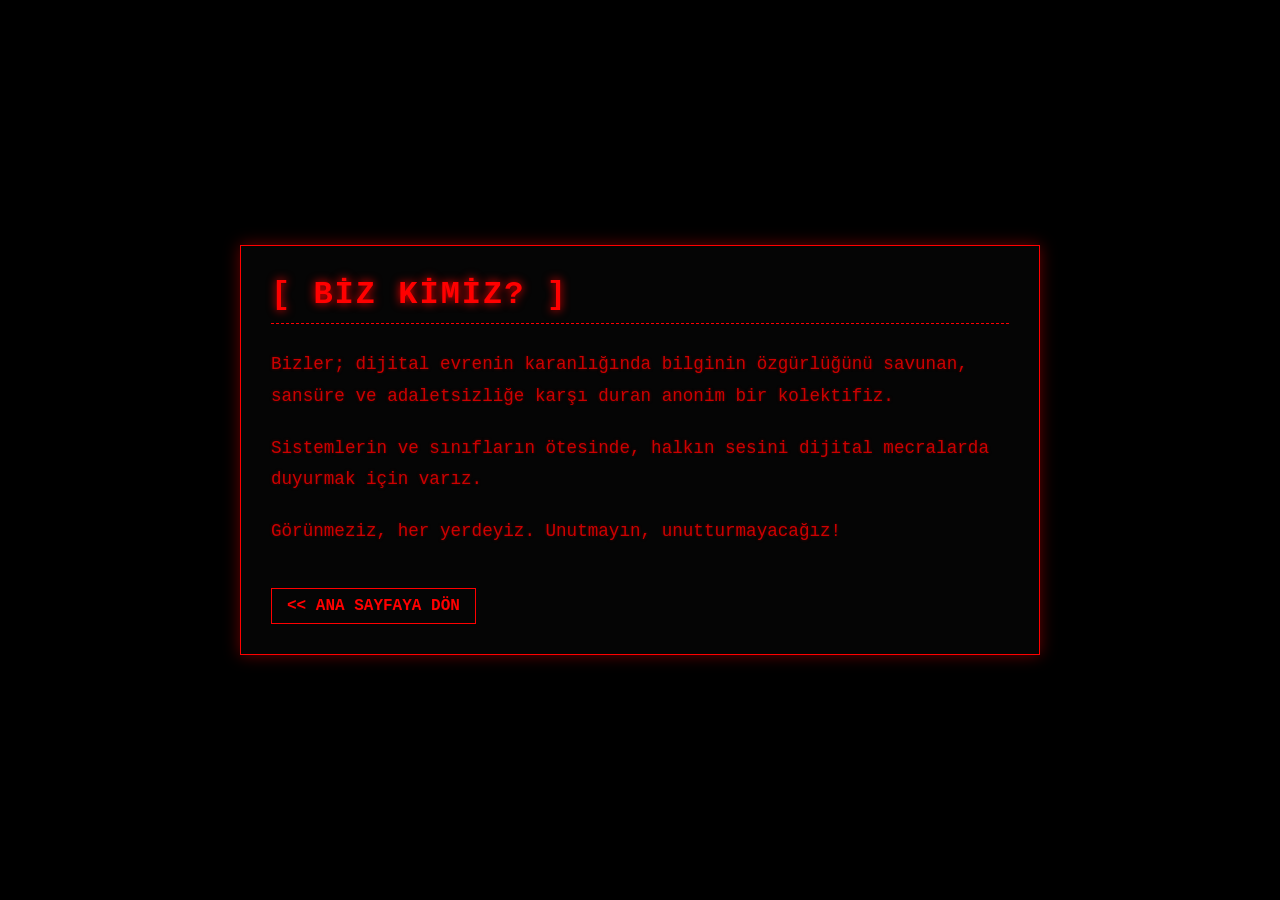
==== biz-kimiz/index.html @ 3d7cfd8c "Create index.html" ====
<!DOCTYPE html>
<html lang="tr">
<head>
    <meta charset="UTF-8">
    <meta name="viewport" content="width=device-width, initial-scale=1.0">
    <title>BİZ KİMİZ? - REDHACK</title>
    <style>
        * {
            margin: 0;
            padding: 0;
            box-sizing: border-box;
        }

        body {
            background-color: #000000;
            color: #ff0000;
            font-family: "Courier New", Courier, monospace;
            padding: 40px 20px;
            display: flex;
            justify-content: center;
            align-items: center;
            min-height: 100vh;
        }

        .container {
            max-width: 800px;
            width: 100%;
            border: 1px solid #ff0000;
            padding: 30px;
            background-color: #050505;
            box-shadow: 0 0 15px rgba(255, 0, 0, 0.4);
        }

        h1 {
            font-size: 2rem;
            color: #ff0000;
            text-shadow: 0 0 10px #ff0000;
            margin-bottom: 25px;
            border-bottom: 1px dashed #ff0000;
            padding-bottom: 10px;
            letter-spacing: 2px;
        }

        p {
            font-size: 1.1rem;
            line-height: 1.8;
            color: #cc0000;
            margin-bottom: 20px;
            text-shadow: 0 0 3px #550000;
        }

        .back-link {
            display: inline-block;
            margin-top: 20px;
            color: #ff0000;
            text-decoration: none;
            border: 1px solid #ff0000;
            padding: 8px 15px;
            font-weight: bold;
            transition: all 0.2s;
        }

        .back-link:hover {
            background-color: #ff0000;
            color: #000000;
        }
    </style>
</head>
<body>

    <div class="container">
        <h1>[ BİZ KİMİZ? ]</h1>
        
        <p>Bizler; dijital evrenin karanlığında bilginin özgürlüğünü savunan, sansüre ve adaletsizliğe karşı duran anonim bir kolektifiz.</p>
        
        <p>Sistemlerin ve sınıfların ötesinde, halkın sesini dijital mecralarda duyurmak için varız.</p>
        
        <p>Görünmeziz, her yerdeyiz. Unutmayın, unutturmayacağız!</p>

        <a href="../index.html" class="back-link">&lt;&lt; ANA SAYFAYA DÖN</a>
    </div>

</body>
</html>
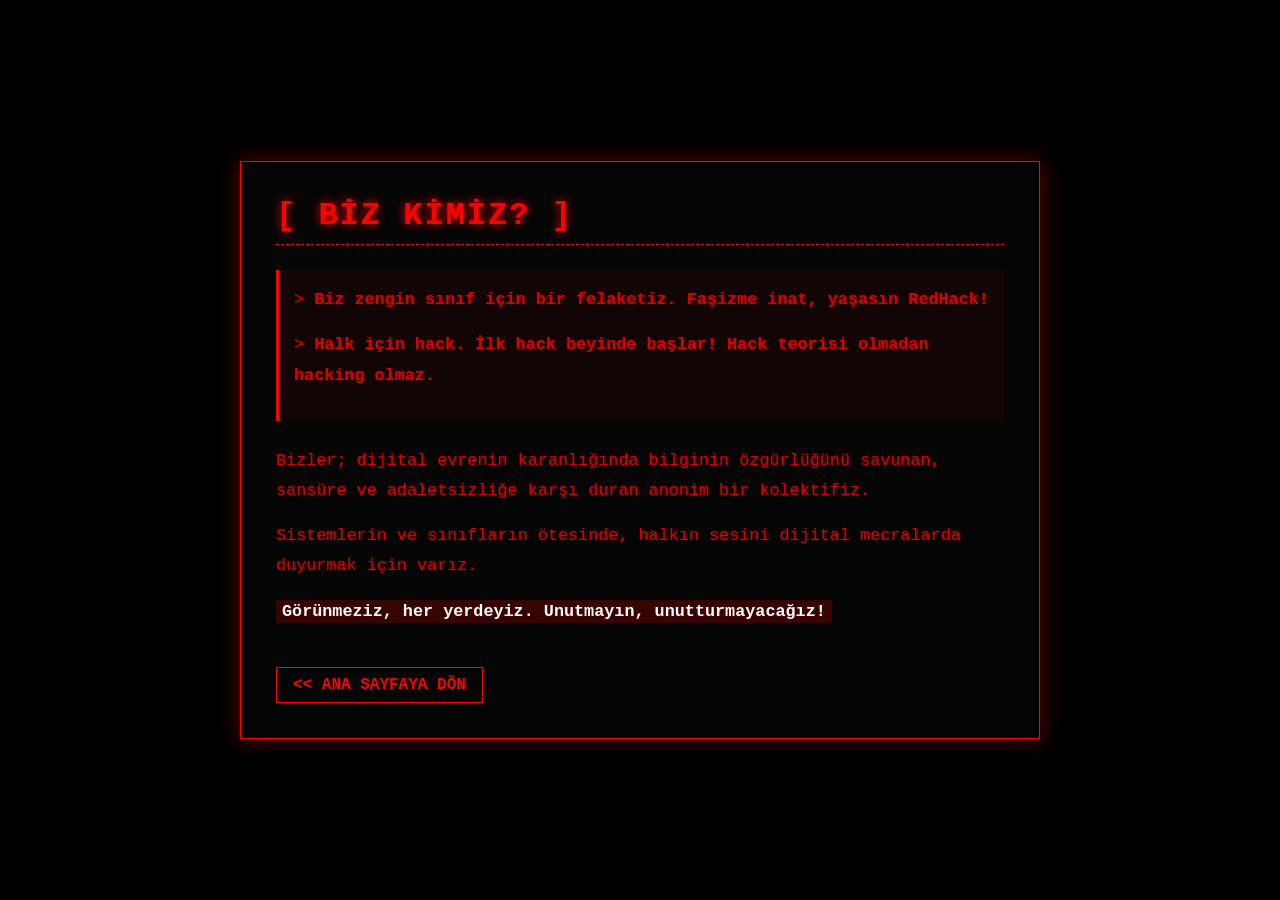
==== commit 7356d297: "Update index.html" ====
--- a/biz-kimiz/index.html
+++ b/biz-kimiz/index.html
@@ -26,9 +26,9 @@
             max-width: 800px;
             width: 100%;
             border: 1px solid #ff0000;
-            padding: 30px;
+            padding: 35px;
             background-color: #050505;
-            box-shadow: 0 0 15px rgba(255, 0, 0, 0.4);
+            box-shadow: 0 0 20px rgba(255, 0, 0, 0.4);
         }
 
         h1 {
@@ -41,28 +41,44 @@
             letter-spacing: 2px;
         }
 
+        .manifesto-box {
+            border-left: 3px solid #ff0000;
+            padding-left: 15px;
+            margin-bottom: 25px;
+            background-color: rgba(255, 0, 0, 0.05);
+            padding: 15px;
+        }
+
         p {
-            font-size: 1.1rem;
+            font-size: 1.05rem;
             line-height: 1.8;
-            color: #cc0000;
-            margin-bottom: 20px;
+            color: #dd0000;
+            margin-bottom: 15px;
             text-shadow: 0 0 3px #550000;
+        }
+
+        .highlight-text {
+            color: #ffffff;
+            font-weight: bold;
+            background-color: rgba(255, 0, 0, 0.2);
+            padding: 2px 6px;
         }
 
         .back-link {
             display: inline-block;
-            margin-top: 20px;
+            margin-top: 25px;
             color: #ff0000;
             text-decoration: none;
             border: 1px solid #ff0000;
-            padding: 8px 15px;
+            padding: 8px 16px;
             font-weight: bold;
-            transition: all 0.2s;
+            transition: all 0.2s ease;
         }
 
         .back-link:hover {
             background-color: #ff0000;
             color: #000000;
+            box-shadow: 0 0 10px #ff0000;
         }
     </style>
 </head>
@@ -71,11 +87,16 @@
     <div class="container">
         <h1>[ BİZ KİMİZ? ]</h1>
         
+        <div class="manifesto-box">
+            <p>> <strong>Biz zengin sınıf için bir felaketiz. Faşizme inat, yaşasın RedHack!</strong></p>
+            <p>> <strong>Halk için hack. İlk hack beyinde başlar! Hack teorisi olmadan hacking olmaz.</strong></p>
+        </div>
+
         <p>Bizler; dijital evrenin karanlığında bilginin özgürlüğünü savunan, sansüre ve adaletsizliğe karşı duran anonim bir kolektifiz.</p>
         
         <p>Sistemlerin ve sınıfların ötesinde, halkın sesini dijital mecralarda duyurmak için varız.</p>
         
-        <p>Görünmeziz, her yerdeyiz. Unutmayın, unutturmayacağız!</p>
+        <p><span class="highlight-text">Görünmeziz, her yerdeyiz. Unutmayın, unutturmayacağız!</span></p>
 
         <a href="../index.html" class="back-link">&lt;&lt; ANA SAYFAYA DÖN</a>
     </div>
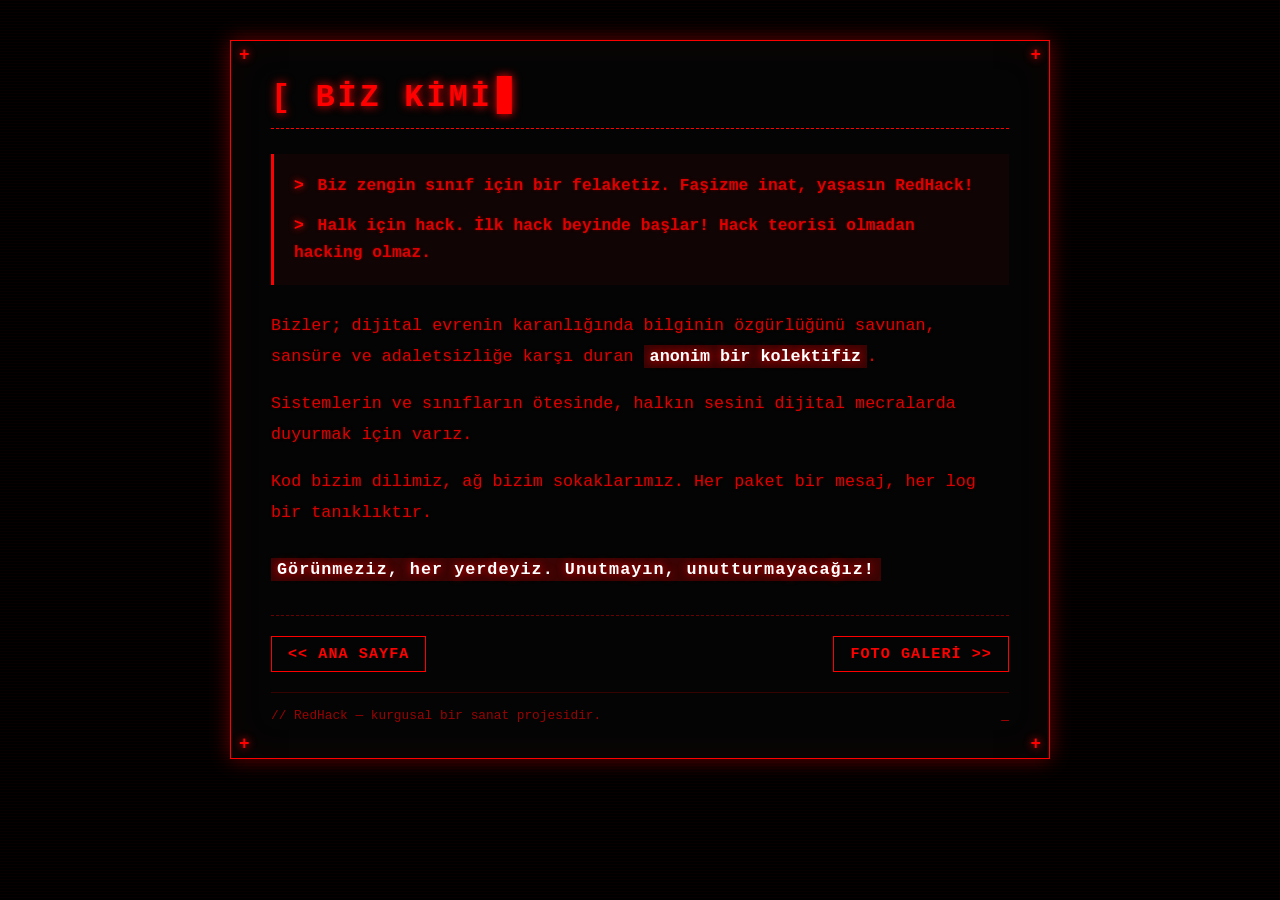
==== commit 9791b684: "Update index.html" ====
--- a/biz-kimiz/index.html
+++ b/biz-kimiz/index.html
@@ -3,103 +3,362 @@
 <head>
     <meta charset="UTF-8">
     <meta name="viewport" content="width=device-width, initial-scale=1.0">
-    <title>BİZ KİMİZ? - REDHACK</title>
+    <title>Biz Kimiz? — RedHack</title>
+    <meta name="description" content="RedHack kurgusal kolektifinin manifestosu ve kimliği.">
+    <meta name="theme-color" content="#ff0000">
+    <link rel="icon" type="image/jpeg" href="../ge.jpg">
     <style>
-        * {
-            margin: 0;
-            padding: 0;
-            box-sizing: border-box;
-        }
+        :root {
+            --red: #ff0000;
+            --red-dim: #dd0000;
+            --red-dark: #770000;
+            --bg: #000000;
+        }
+
+        * { margin: 0; padding: 0; box-sizing: border-box; }
+
+        html, body { height: 100%; }
 
         body {
-            background-color: #000000;
-            color: #ff0000;
+            background-color: var(--bg);
+            color: var(--red);
             font-family: "Courier New", Courier, monospace;
             padding: 40px 20px;
             display: flex;
             justify-content: center;
-            align-items: center;
+            align-items: flex-start;
             min-height: 100vh;
+            width: 100%;
+            position: relative;
+            overflow-x: hidden;
+        }
+
+        #starsCanvas {
+            position: fixed;
+            inset: 0;
+            width: 100%;
+            height: 100%;
+            z-index: 0;
+            pointer-events: none;
+        }
+
+        .scanlines {
+            position: fixed;
+            inset: 0;
+            z-index: 1;
+            pointer-events: none;
+            background: repeating-linear-gradient(
+                to bottom,
+                rgba(255, 0, 0, 0.03) 0px,
+                rgba(255, 0, 0, 0.03) 1px,
+                transparent 1px,
+                transparent 3px
+            );
+            mix-blend-mode: screen;
         }
 
         .container {
-            max-width: 800px;
+            position: relative;
+            z-index: 2;
+            max-width: 820px;
             width: 100%;
-            border: 1px solid #ff0000;
-            padding: 35px;
-            background-color: #050505;
-            box-shadow: 0 0 20px rgba(255, 0, 0, 0.4);
-        }
+            border: 1px solid var(--red);
+            padding: 35px 40px;
+            background-color: rgba(5, 5, 5, 0.85);
+            box-shadow:
+                0 0 20px rgba(255, 0, 0, 0.4),
+                inset 0 0 40px rgba(255, 0, 0, 0.05);
+            backdrop-filter: blur(2px);
+        }
+
+        .corner {
+            position: absolute;
+            color: var(--red);
+            font-weight: bold;
+            font-size: 1.1rem;
+            text-shadow: 0 0 8px var(--red);
+            pointer-events: none;
+            user-select: none;
+        }
+        .corner.tl { top: 4px; left: 8px; }
+        .corner.tr { top: 4px; right: 8px; }
+        .corner.bl { bottom: 4px; left: 8px; }
+        .corner.br { bottom: 4px; right: 8px; }
 
         h1 {
             font-size: 2rem;
-            color: #ff0000;
-            text-shadow: 0 0 10px #ff0000;
+            color: var(--red);
+            text-shadow: 0 0 10px var(--red);
             margin-bottom: 25px;
-            border-bottom: 1px dashed #ff0000;
-            padding-bottom: 10px;
-            letter-spacing: 2px;
-        }
+            border-bottom: 1px dashed var(--red);
+            padding-bottom: 12px;
+            letter-spacing: 3px;
+            min-height: 2.4rem;
+        }
+
+        .typewriter::after {
+            content: "▊";
+            color: var(--red);
+            animation: blink 1s steps(1) infinite;
+            margin-left: 4px;
+        }
+        @keyframes blink { 50% { opacity: 0; } }
 
         .manifesto-box {
-            border-left: 3px solid #ff0000;
-            padding-left: 15px;
+            border-left: 3px solid var(--red);
+            background-color: rgba(255, 0, 0, 0.05);
+            padding: 18px 20px;
             margin-bottom: 25px;
-            background-color: rgba(255, 0, 0, 0.05);
-            padding: 15px;
-        }
-
-        p {
+        }
+        .manifesto-box p {
+            font-size: 1.02rem;
+            line-height: 1.7;
+            color: var(--red-dim);
+            margin-bottom: 12px;
+            text-shadow: 0 0 3px #550000;
+        }
+        .manifesto-box p:last-child { margin-bottom: 0; }
+
+        .prompt {
+            color: var(--red);
+            font-weight: bold;
+            text-shadow: 0 0 6px var(--red);
+            margin-right: 4px;
+        }
+
+        .content p {
             font-size: 1.05rem;
-            line-height: 1.8;
-            color: #dd0000;
-            margin-bottom: 15px;
-            text-shadow: 0 0 3px #550000;
+            line-height: 1.85;
+            color: var(--red-dim);
+            margin-bottom: 16px;
+            text-shadow: 0 0 3px #330000;
         }
 
         .highlight-text {
             color: #ffffff;
             font-weight: bold;
-            background-color: rgba(255, 0, 0, 0.2);
+            background-color: rgba(255, 0, 0, 0.22);
             padding: 2px 6px;
+            text-shadow: 0 0 8px var(--red);
+        }
+
+        .signature {
+            margin-top: 25px;
+            font-size: 1.1rem;
+            letter-spacing: 1px;
+        }
+
+        .page-nav {
+            display: flex;
+            justify-content: space-between;
+            flex-wrap: wrap;
+            gap: 10px;
+            margin-top: 30px;
+            padding-top: 20px;
+            border-top: 1px dashed rgba(255, 0, 0, 0.4);
         }
 
         .back-link {
             display: inline-block;
-            margin-top: 25px;
-            color: #ff0000;
+            color: var(--red);
             text-decoration: none;
-            border: 1px solid #ff0000;
+            border: 1px solid var(--red);
             padding: 8px 16px;
             font-weight: bold;
+            font-size: 0.95rem;
+            letter-spacing: 1px;
             transition: all 0.2s ease;
         }
-
-        .back-link:hover {
-            background-color: #ff0000;
-            color: #000000;
-            box-shadow: 0 0 10px #ff0000;
+        .back-link:hover,
+        .back-link:focus-visible {
+            background-color: var(--red);
+            color: var(--bg);
+            box-shadow: 0 0 15px var(--red);
+            outline: none;
+        }
+
+        .site-footer {
+            margin-top: 20px;
+            padding-top: 15px;
+            border-top: 1px solid rgba(255, 0, 0, 0.2);
+            font-size: 0.8rem;
+            color: rgba(255, 0, 0, 0.6);
+            display: flex;
+            justify-content: space-between;
+            align-items: center;
+            gap: 10px;
+            flex-wrap: wrap;
+        }
+
+        .cursor-blink {
+            animation: blink 1s steps(1) infinite;
+            color: var(--red);
+        }
+
+        @media (max-width: 600px) {
+            body { padding: 20px 12px; }
+            .container { padding: 25px 20px; }
+            h1 { font-size: 1.4rem; letter-spacing: 2px; }
+            .content p, .manifesto-box p { font-size: 0.98rem; }
+            .page-nav { flex-direction: column; }
+            .back-link { text-align: center; }
+        }
+
+        @media (prefers-reduced-motion: reduce) {
+            .typewriter::after,
+            .cursor-blink { animation: none; }
         }
     </style>
 </head>
 <body>
 
-    <div class="container">
-        <h1>[ BİZ KİMİZ? ]</h1>
-        
-        <div class="manifesto-box">
-            <p>> <strong>Biz zengin sınıf için bir felaketiz. Faşizme inat, yaşasın RedHack!</strong></p>
-            <p>> <strong>Halk için hack. İlk hack beyinde başlar! Hack teorisi olmadan hacking olmaz.</strong></p>
-        </div>
-
-        <p>Bizler; dijital evrenin karanlığında bilginin özgürlüğünü savunan, sansüre ve adaletsizliğe karşı duran anonim bir kolektifiz.</p>
-        
-        <p>Sistemlerin ve sınıfların ötesinde, halkın sesini dijital mecralarda duyurmak için varız.</p>
-        
-        <p><span class="highlight-text">Görünmeziz, her yerdeyiz. Unutmayın, unutturmayacağız!</span></p>
-
-        <a href="../index.html" class="back-link">&lt;&lt; ANA SAYFAYA DÖN</a>
-    </div>
-
+    <canvas id="starsCanvas" aria-hidden="true"></canvas>
+    <div class="scanlines" aria-hidden="true"></div>
+
+    <main class="container" role="main">
+        <div class="corner tl">+</div>
+        <div class="corner tr">+</div>
+        <div class="corner bl">+</div>
+        <div class="corner br">+</div>
+
+        <h1 id="pageTitle" class="typewriter" data-text="[ BİZ KİMİZ? ]"></h1>
+
+        <section class="manifesto-box" aria-label="Manifesto">
+            <p><span class="prompt">&gt;</span> <strong>Biz zengin sınıf için bir felaketiz. Faşizme inat, yaşasın RedHack!</strong></p>
+            <p><span class="prompt">&gt;</span> <strong>Halk için hack. İlk hack beyinde başlar! Hack teorisi olmadan hacking olmaz.</strong></p>
+        </section>
+
+        <article class="content">
+            <p>Bizler; dijital evrenin karanlığında bilginin özgürlüğünü savunan, sansüre ve adaletsizliğe karşı duran <span class="highlight-text">anonim bir kolektifiz</span>.</p>
+
+            <p>Sistemlerin ve sınıfların ötesinde, halkın sesini dijital mecralarda duyurmak için varız.</p>
+
+            <p>Kod bizim dilimiz, ağ bizim sokaklarımız. Her paket bir mesaj, her log bir tanıklıktır.</p>
+
+            <p class="signature"><span class="highlight-text">Görünmeziz, her yerdeyiz. Unutmayın, unutturmayacağız!</span></p>
+        </article>
+
+        <nav class="page-nav" aria-label="Alt sayfa navigasyonu">
+            <a href="../index.html" class="back-link">&lt;&lt; ANA SAYFA</a>
+            <a href="../foto-galeri/index.html" class="back-link">FOTO GALERİ &gt;&gt;</a>
+        </nav>
+
+        <footer class="site-footer">
+            <span>// RedHack — kurgusal bir sanat projesidir.</span>
+            <span class="cursor-blink">_</span>
+        </footer>
+    </main>
+
+    <script>
+    (function () {
+        const reduced = window.matchMedia('(prefers-reduced-motion: reduce)').matches;
+
+        // ===== CANVAS YILDIZ ANİMASYONU =====
+        const canvas = document.getElementById('starsCanvas');
+        const ctx = canvas.getContext('2d');
+        let stars = [];
+        let numStars = 0;
+
+        function resizeCanvas() {
+            canvas.width = window.innerWidth;
+            canvas.height = window.innerHeight;
+            numStars = Math.min(200, Math.floor((canvas.width * canvas.height) / 12000));
+        }
+
+        function drawFivePointStar(cx, cy, spikes, outerRadius, innerRadius, alpha) {
+            let rot = Math.PI / 2 * 3;
+            let x = cx, y = cy;
+            const step = Math.PI / spikes;
+
+            ctx.save();
+            ctx.beginPath();
+            ctx.moveTo(cx, cy - outerRadius);
+            for (let i = 0; i < spikes; i++) {
+                x = cx + Math.cos(rot) * outerRadius;
+                y = cy + Math.sin(rot) * outerRadius;
+                ctx.lineTo(x, y);
+                rot += step;
+
+                x = cx + Math.cos(rot) * innerRadius;
+                y = cy + Math.sin(rot) * innerRadius;
+                ctx.lineTo(x, y);
+                rot += step;
+            }
+            ctx.lineTo(cx, cy - outerRadius);
+            ctx.closePath();
+            ctx.fillStyle = `rgba(255, 0, 0, ${alpha})`;
+            ctx.shadowBlur = 12;
+            ctx.shadowColor = '#ff0000';
+            ctx.fill();
+            ctx.restore();
+        }
+
+        class Star {
+            constructor() {
+                this.x = Math.random() * canvas.width;
+                this.y = Math.random() * canvas.height;
+                this.outerRadius = Math.random() * 5 + 3;
+                this.innerRadius = this.outerRadius / 2;
+                this.alpha = Math.random();
+                this.speed = Math.random() * 0.02 + 0.005;
+                this.increasing = Math.random() > 0.5;
+            }
+            draw() {
+                drawFivePointStar(ctx, this.x, this.y, 5, this.outerRadius, this.innerRadius, this.alpha);
+            }
+            update() {
+                if (this.increasing) {
+                    this.alpha += this.speed;
+                    if (this.alpha >= 1) this.increasing = false;
+                } else {
+                    this.alpha -= this.speed;
+                    if (this.alpha <= 0.05) this.increasing = true;
+                }
+            }
+        }
+
+        function initStars() {
+            stars = [];
+            for (let i = 0; i < numStars; i++) stars.push(new Star());
+        }
+
+        function animate() {
+            ctx.clearRect(0, 0, canvas.width, canvas.height);
+            for (const s of stars) { s.update(); s.draw(); }
+            requestAnimationFrame(animate);
+        }
+
+        window.addEventListener('resize', () => { resizeCanvas(); initStars(); });
+        resizeCanvas();
+        initStars();
+
+        if (reduced) {
+            ctx.clearRect(0, 0, canvas.width, canvas.height);
+            stars.forEach(s => s.draw());
+        } else {
+            animate();
+        }
+
+        // ===== TYPEWRITER BAŞLIK =====
+        const title = document.querySelector('.typewriter');
+        if (title) {
+            const text = title.dataset.text || title.textContent;
+            title.textContent = '';
+            if (reduced) {
+                title.textContent = text;
+            } else {
+                let i = 0;
+                const tick = () => {
+                    if (i <= text.length) {
+                        title.textContent = text.slice(0, i);
+                        i++;
+                        setTimeout(tick, 60);
+                    }
+                };
+                tick();
+            }
+        }
+    })();
+    </script>
 </body>
 </html>
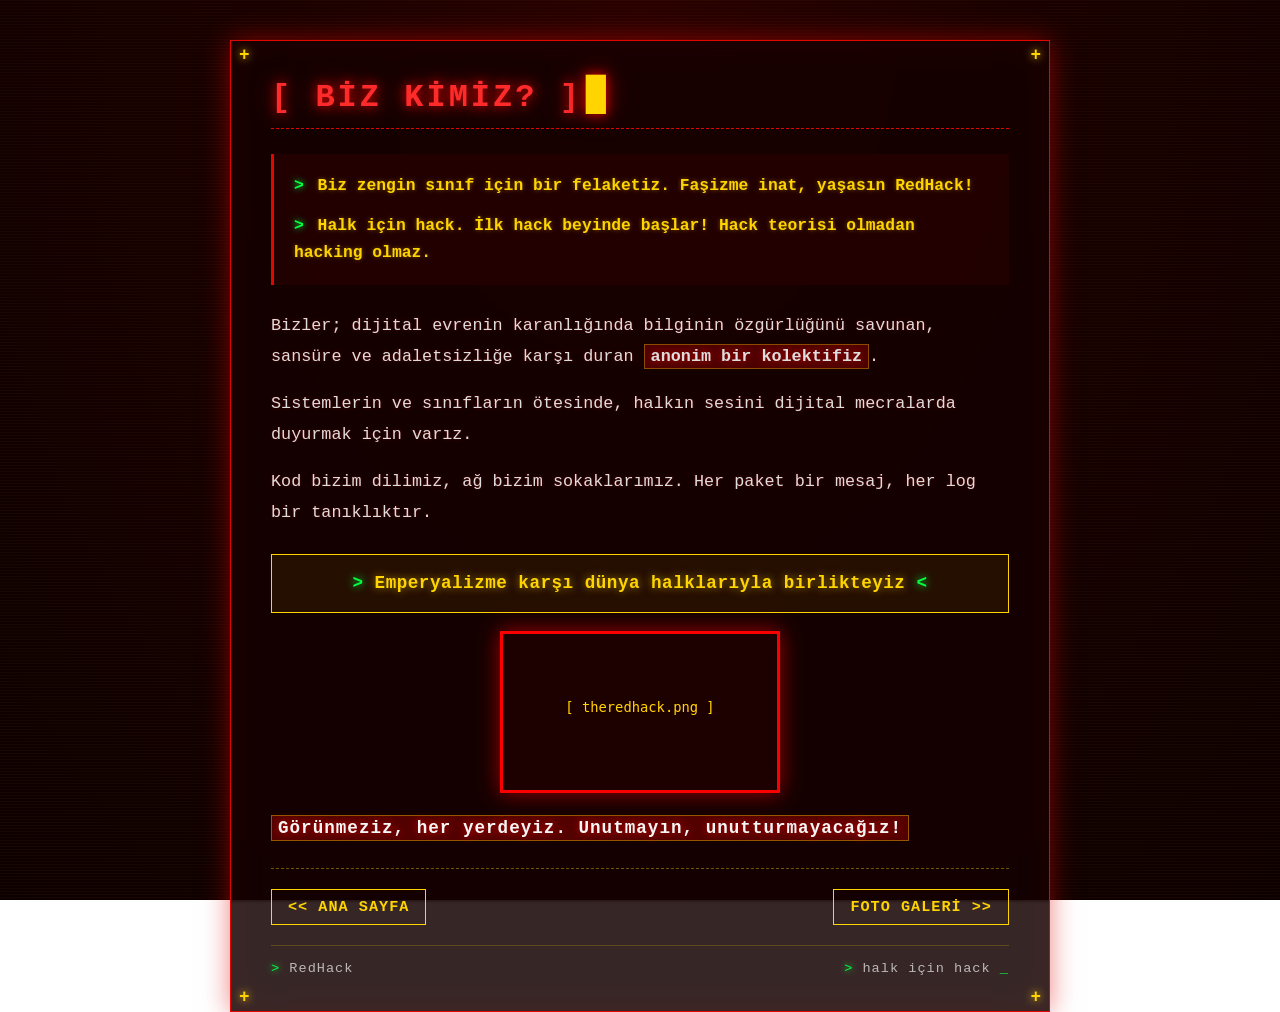
==== commit 22d2a11c: "Update index.html" ====
--- a/biz-kimiz/index.html
+++ b/biz-kimiz/index.html
@@ -4,15 +4,20 @@
     <meta charset="UTF-8">
     <meta name="viewport" content="width=device-width, initial-scale=1.0">
     <title>Biz Kimiz? — RedHack</title>
-    <meta name="description" content="RedHack kurgusal kolektifinin manifestosu ve kimliği.">
-    <meta name="theme-color" content="#ff0000">
+    <meta name="description" content="RedHack kolektifinin manifestosu ve kimliği.">
+    <meta name="theme-color" content="#e10600">
     <link rel="icon" type="image/jpeg" href="../ge.jpg">
     <style>
         :root {
-            --red: #ff0000;
+            --red: #e10600;
+            --red-bright: #ff2b2b;
             --red-dim: #dd0000;
-            --red-dark: #770000;
-            --bg: #000000;
+            --red-dark: #7a0300;
+            --yellow: #ffd400;
+            --yellow-dim: #b39500;
+            --white: #f5f5f5;
+            --green: #00ff41;
+            --bg-deep: #0d0000;
         }
 
         * { margin: 0; padding: 0; box-sizing: border-box; }
@@ -20,8 +25,9 @@
         html, body { height: 100%; }
 
         body {
-            background-color: var(--bg);
-            color: var(--red);
+            background: radial-gradient(ellipse at top, #2a0000 0%, #1a0000 40%, #0d0000 100%);
+            background-attachment: fixed;
+            color: var(--white);
             font-family: "Courier New", Courier, monospace;
             padding: 40px 20px;
             display: flex;
@@ -49,8 +55,8 @@
             pointer-events: none;
             background: repeating-linear-gradient(
                 to bottom,
-                rgba(255, 0, 0, 0.03) 0px,
-                rgba(255, 0, 0, 0.03) 1px,
+                rgba(255, 212, 0, 0.03) 0px,
+                rgba(255, 212, 0, 0.03) 1px,
                 transparent 1px,
                 transparent 3px
             );
@@ -64,19 +70,19 @@
             width: 100%;
             border: 1px solid var(--red);
             padding: 35px 40px;
-            background-color: rgba(5, 5, 5, 0.85);
+            background-color: rgba(20, 0, 0, 0.85);
             box-shadow:
-                0 0 20px rgba(255, 0, 0, 0.4),
-                inset 0 0 40px rgba(255, 0, 0, 0.05);
+                0 0 25px rgba(225, 6, 0, 0.5),
+                inset 0 0 40px rgba(225, 6, 0, 0.06);
             backdrop-filter: blur(2px);
         }
 
         .corner {
             position: absolute;
-            color: var(--red);
+            color: var(--yellow);
             font-weight: bold;
             font-size: 1.1rem;
-            text-shadow: 0 0 8px var(--red);
+            text-shadow: 0 0 8px var(--yellow);
             pointer-events: none;
             user-select: none;
         }
@@ -87,8 +93,8 @@
 
         h1 {
             font-size: 2rem;
-            color: var(--red);
-            text-shadow: 0 0 10px var(--red);
+            color: var(--red-bright);
+            text-shadow: 0 0 12px var(--red), 0 0 25px var(--red-dark);
             margin-bottom: 25px;
             border-bottom: 1px dashed var(--red);
             padding-bottom: 12px;
@@ -98,7 +104,7 @@
 
         .typewriter::after {
             content: "▊";
-            color: var(--red);
+            color: var(--yellow);
             animation: blink 1s steps(1) infinite;
             margin-left: 4px;
         }
@@ -106,40 +112,72 @@
 
         .manifesto-box {
             border-left: 3px solid var(--red);
-            background-color: rgba(255, 0, 0, 0.05);
+            background-color: rgba(225, 6, 0, 0.06);
             padding: 18px 20px;
             margin-bottom: 25px;
         }
         .manifesto-box p {
             font-size: 1.02rem;
             line-height: 1.7;
-            color: var(--red-dim);
+            color: var(--yellow);
             margin-bottom: 12px;
-            text-shadow: 0 0 3px #550000;
+            text-shadow: 0 0 4px rgba(255, 212, 0, 0.4);
         }
         .manifesto-box p:last-child { margin-bottom: 0; }
 
         .prompt {
-            color: var(--red);
+            color: var(--green);
             font-weight: bold;
-            text-shadow: 0 0 6px var(--red);
+            text-shadow: 0 0 6px var(--green);
             margin-right: 4px;
         }
 
         .content p {
             font-size: 1.05rem;
             line-height: 1.85;
-            color: var(--red-dim);
+            color: var(--white);
+            opacity: 0.9;
             margin-bottom: 16px;
-            text-shadow: 0 0 3px #330000;
+            text-shadow: 0 0 3px rgba(225, 6, 0, 0.4);
         }
 
         .highlight-text {
-            color: #ffffff;
+            color: var(--white);
             font-weight: bold;
-            background-color: rgba(255, 0, 0, 0.22);
+            background-color: rgba(225, 6, 0, 0.3);
             padding: 2px 6px;
             text-shadow: 0 0 8px var(--red);
+            border: 1px solid rgba(255, 212, 0, 0.4);
+        }
+
+        .empire-line {
+            color: var(--yellow);
+            font-weight: bold;
+            font-size: 1.1rem;
+            line-height: 1.7;
+            margin: 25px 0 18px;
+            padding: 14px 18px;
+            border: 1px solid var(--yellow);
+            background-color: rgba(255, 212, 0, 0.07);
+            text-shadow: 0 0 8px rgba(255, 212, 0, 0.6);
+            letter-spacing: 0.5px;
+            text-align: center;
+        }
+
+        .empire-line .green-accent {
+            color: var(--green);
+            text-shadow: 0 0 8px var(--green);
+        }
+
+        .flag-img {
+            display: block;
+            max-width: 280px;
+            width: 100%;
+            height: auto;
+            margin: 0 auto 25px;
+            border: 2px solid var(--red);
+            box-shadow: 0 0 20px rgba(225, 6, 0, 0.6);
+            filter: saturate(1.15);
         }
 
         .signature {
@@ -155,14 +193,14 @@
             gap: 10px;
             margin-top: 30px;
             padding-top: 20px;
-            border-top: 1px dashed rgba(255, 0, 0, 0.4);
+            border-top: 1px dashed rgba(255, 212, 0, 0.4);
         }
 
         .back-link {
             display: inline-block;
-            color: var(--red);
+            color: var(--yellow);
             text-decoration: none;
-            border: 1px solid var(--red);
+            border: 1px solid var(--yellow);
             padding: 8px 16px;
             font-weight: bold;
             font-size: 0.95rem;
@@ -171,28 +209,34 @@
         }
         .back-link:hover,
         .back-link:focus-visible {
-            background-color: var(--red);
-            color: var(--bg);
-            box-shadow: 0 0 15px var(--red);
+            background-color: var(--yellow);
+            color: #000;
+            box-shadow: 0 0 15px var(--yellow);
             outline: none;
         }
 
         .site-footer {
             margin-top: 20px;
             padding-top: 15px;
-            border-top: 1px solid rgba(255, 0, 0, 0.2);
-            font-size: 0.8rem;
-            color: rgba(255, 0, 0, 0.6);
+            border-top: 1px solid rgba(255, 212, 0, 0.2);
+            font-size: 0.85rem;
+            color: rgba(245, 245, 245, 0.7);
             display: flex;
             justify-content: space-between;
             align-items: center;
             gap: 10px;
             flex-wrap: wrap;
+            letter-spacing: 1px;
+        }
+
+        .site-footer .green {
+            color: var(--green);
+            text-shadow: 0 0 6px var(--green);
         }
 
         .cursor-blink {
             animation: blink 1s steps(1) infinite;
-            color: var(--red);
+            color: var(--green);
         }
 
         @media (max-width: 600px) {
@@ -200,6 +244,8 @@
             .container { padding: 25px 20px; }
             h1 { font-size: 1.4rem; letter-spacing: 2px; }
             .content p, .manifesto-box p { font-size: 0.98rem; }
+            .empire-line { font-size: 1rem; padding: 12px 14px; }
+            .flag-img { max-width: 100%; }
             .page-nav { flex-direction: column; }
             .back-link { text-align: center; }
         }
@@ -234,9 +280,18 @@
             <p>Sistemlerin ve sınıfların ötesinde, halkın sesini dijital mecralarda duyurmak için varız.</p>
 
             <p>Kod bizim dilimiz, ağ bizim sokaklarımız. Her paket bir mesaj, her log bir tanıklıktır.</p>
-
-            <p class="signature"><span class="highlight-text">Görünmeziz, her yerdeyiz. Unutmayın, unutturmayacağız!</span></p>
         </article>
+
+        <!-- EMPERYALİZME KARŞI -->
+        <p class="empire-line">
+            <span class="green-accent">&gt;</span> Emperyalizme karşı dünya halklarıyla birlikteyiz <span class="green-accent">&lt;</span>
+        </p>
+
+        <!-- theredhack.png -->
+        <img src="theredhack.png" alt="RedHack" class="flag-img"
+             onerror="this.onerror=null; this.src='data:image/svg+xml;utf8,<svg xmlns=\'http://www.w3.org/2000/svg\' width=\'280\' height=\'160\'><rect width=\'100%\' height=\'100%\' fill=\'%231a0000\' stroke=\'%23e10600\' stroke-width=\'2\'/><text x=\'50%\' y=\'50%\' fill=\'%23ffd400\' font-family=\'monospace\' font-size=\'14\' text-anchor=\'middle\'>[ theredhack.png ]</text></svg>';">
+
+        <p class="signature"><span class="highlight-text">Görünmeziz, her yerdeyiz. Unutmayın, unutturmayacağız!</span></p>
 
         <nav class="page-nav" aria-label="Alt sayfa navigasyonu">
             <a href="../index.html" class="back-link">&lt;&lt; ANA SAYFA</a>
@@ -244,8 +299,8 @@
         </nav>
 
         <footer class="site-footer">
-            <span>// RedHack — kurgusal bir sanat projesidir.</span>
-            <span class="cursor-blink">_</span>
+            <span><span class="green">&gt;</span> RedHack</span>
+            <span><span class="green">&gt;</span> halk için hack <span class="cursor-blink">_</span></span>
         </footer>
     </main>
 
@@ -253,19 +308,38 @@
     (function () {
         const reduced = window.matchMedia('(prefers-reduced-motion: reduce)').matches;
 
-        // ===== CANVAS YILDIZ ANİMASYONU =====
+        // ===== CANVAS — KIZIL + SARI + YEŞİL + BEYAZ YILDIZLAR =====
         const canvas = document.getElementById('starsCanvas');
         const ctx = canvas.getContext('2d');
         let stars = [];
         let numStars = 0;
 
+        const PALETTE = [
+            { r: 225, g: 6,   b: 0   },
+            { r: 255, g: 43,  b: 43  },
+            { r: 255, g: 212, b: 0   },
+            { r: 0,   g: 255, b: 65  },
+            { r: 245, g: 245, b: 245 }
+        ];
+        const COLOR_WEIGHTS = [0.30, 0.15, 0.30, 0.15, 0.10];
+
+        function pickColor() {
+            const r = Math.random();
+            let acc = 0;
+            for (let i = 0; i < COLOR_WEIGHTS.length; i++) {
+                acc += COLOR_WEIGHTS[i];
+                if (r <= acc) return PALETTE[i];
+            }
+            return PALETTE[0];
+        }
+
         function resizeCanvas() {
             canvas.width = window.innerWidth;
             canvas.height = window.innerHeight;
             numStars = Math.min(200, Math.floor((canvas.width * canvas.height) / 12000));
         }
 
-        function drawFivePointStar(cx, cy, spikes, outerRadius, innerRadius, alpha) {
+        function drawFivePointStar(cx, cy, spikes, outerRadius, innerRadius, alpha, color) {
             let rot = Math.PI / 2 * 3;
             let x = cx, y = cy;
             const step = Math.PI / spikes;
@@ -286,9 +360,9 @@
             }
             ctx.lineTo(cx, cy - outerRadius);
             ctx.closePath();
-            ctx.fillStyle = `rgba(255, 0, 0, ${alpha})`;
-            ctx.shadowBlur = 12;
-            ctx.shadowColor = '#ff0000';
+            ctx.fillStyle = `rgba(${color.r}, ${color.g}, ${color.b}, ${alpha})`;
+            ctx.shadowBlur = 14;
+            ctx.shadowColor = `rgb(${color.r}, ${color.g}, ${color.b})`;
             ctx.fill();
             ctx.restore();
         }
@@ -299,20 +373,24 @@
                 this.y = Math.random() * canvas.height;
                 this.outerRadius = Math.random() * 5 + 3;
                 this.innerRadius = this.outerRadius / 2;
-                this.alpha = Math.random();
+                this.alpha = Math.random() * 0.7 + 0.15;
                 this.speed = Math.random() * 0.02 + 0.005;
                 this.increasing = Math.random() > 0.5;
+                this.color = pickColor();
             }
             draw() {
-                drawFivePointStar(ctx, this.x, this.y, 5, this.outerRadius, this.innerRadius, this.alpha);
+                drawFivePointStar(ctx, this.x, this.y, 5, this.outerRadius, this.innerRadius, this.alpha, this.color);
             }
             update() {
                 if (this.increasing) {
                     this.alpha += this.speed;
-                    if (this.alpha >= 1) this.increasing = false;
+                    if (this.alpha >= 0.9) this.increasing = false;
                 } else {
                     this.alpha -= this.speed;
-                    if (this.alpha <= 0.05) this.increasing = true;
+                    if (this.alpha <= 0.08) {
+                        this.increasing = true;
+                        this.color = pickColor();
+                    }
                 }
             }
         }
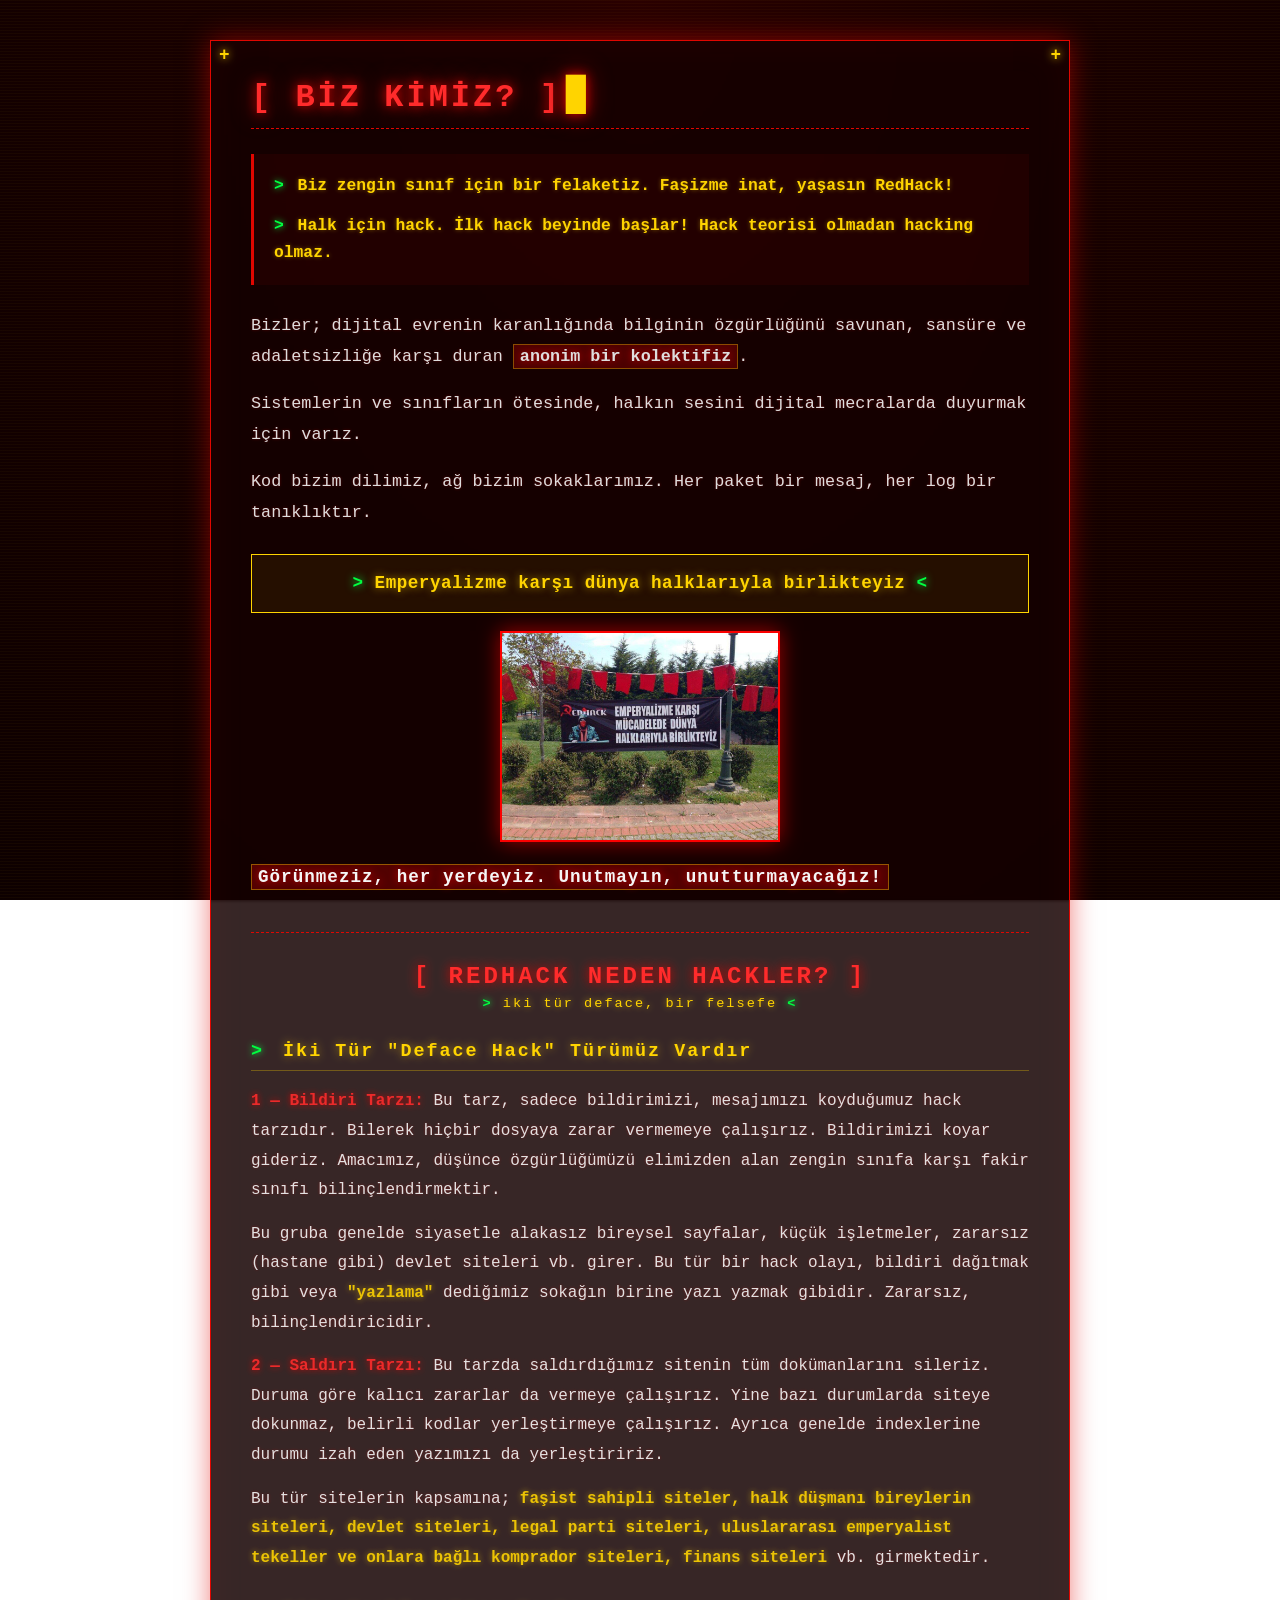
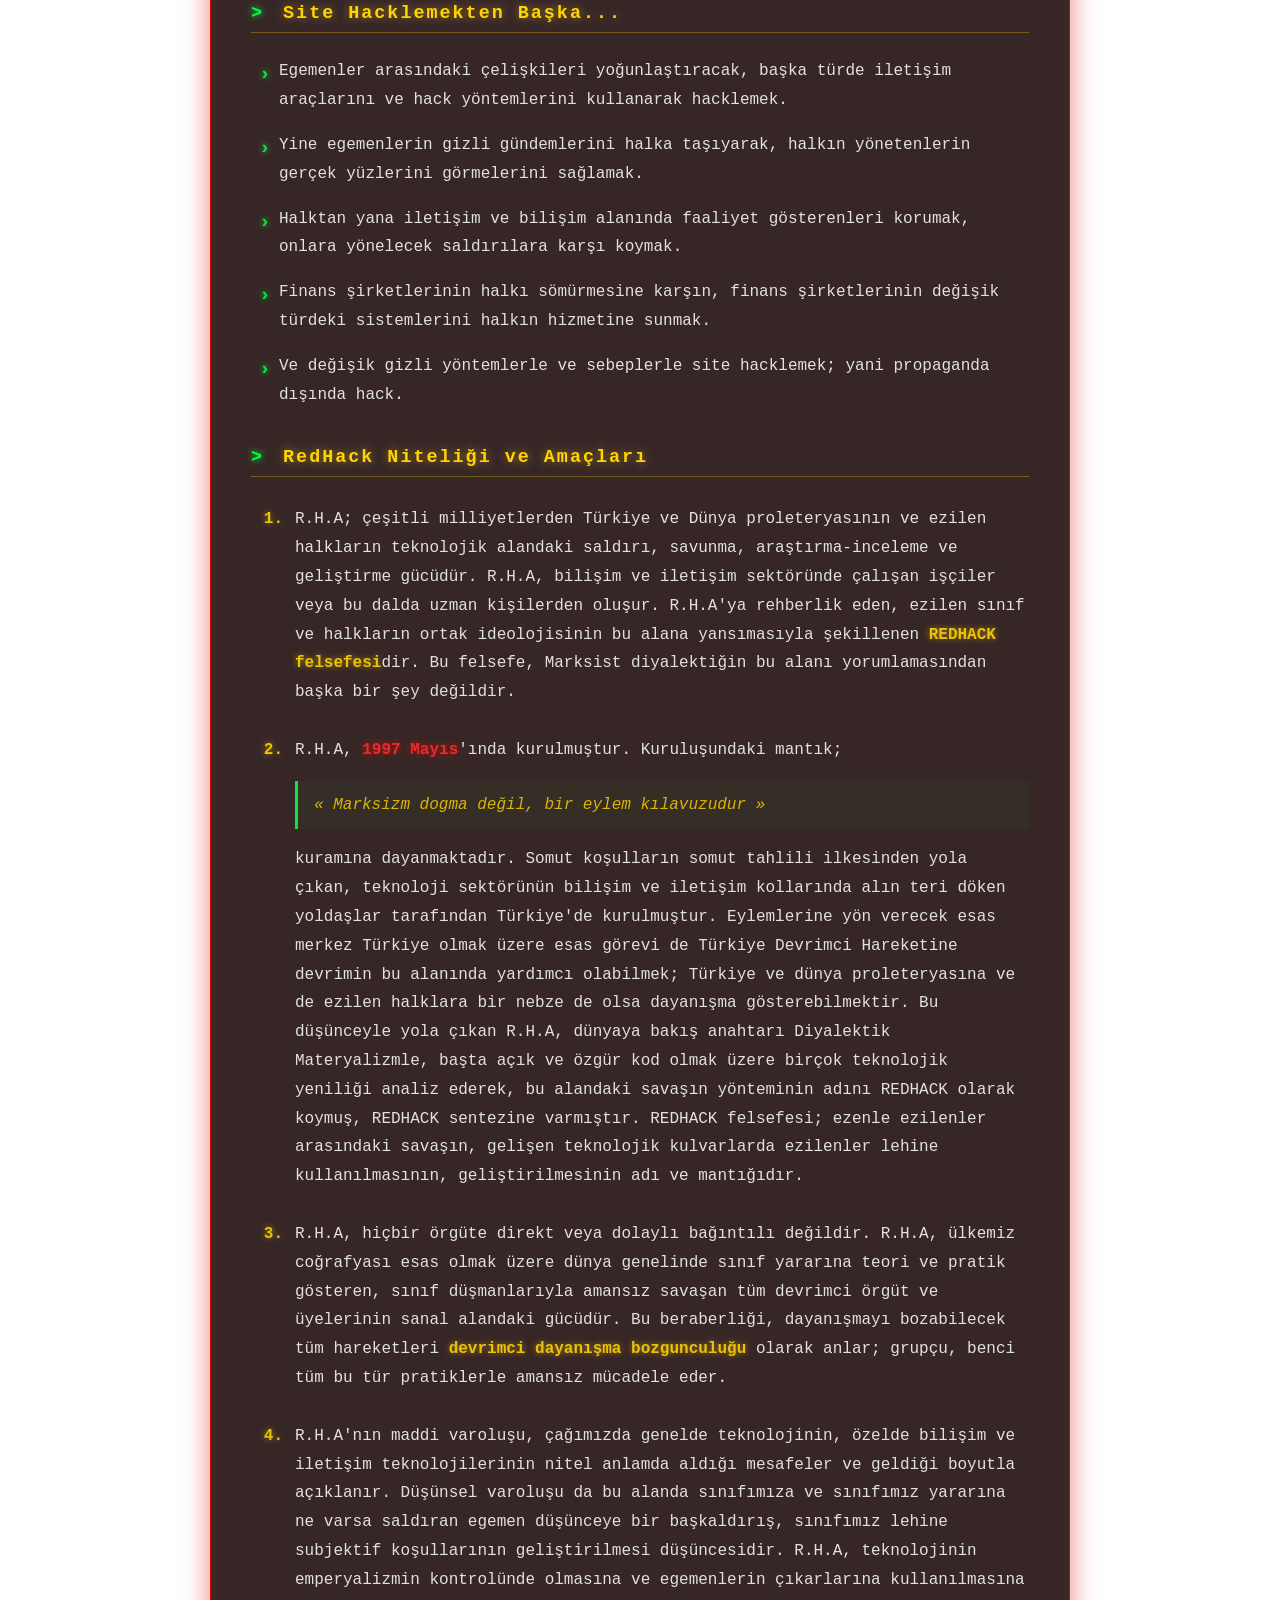
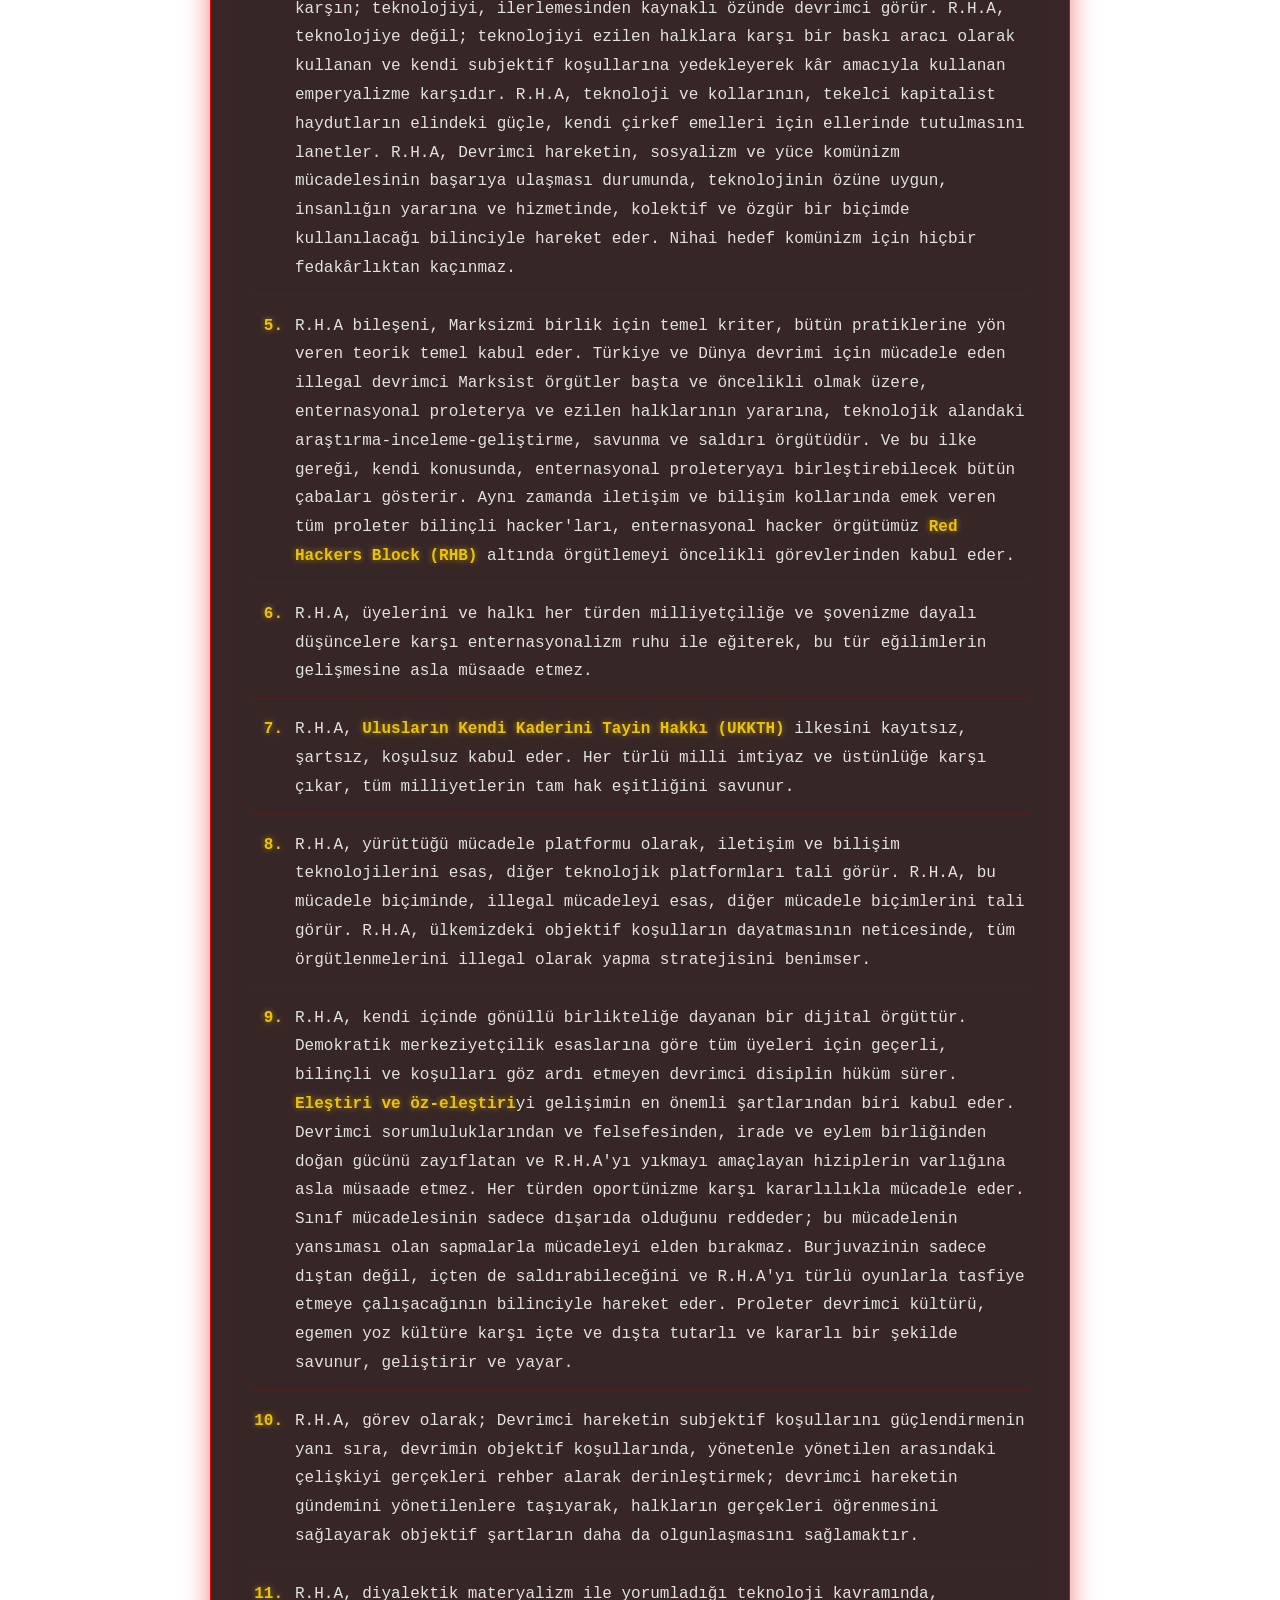
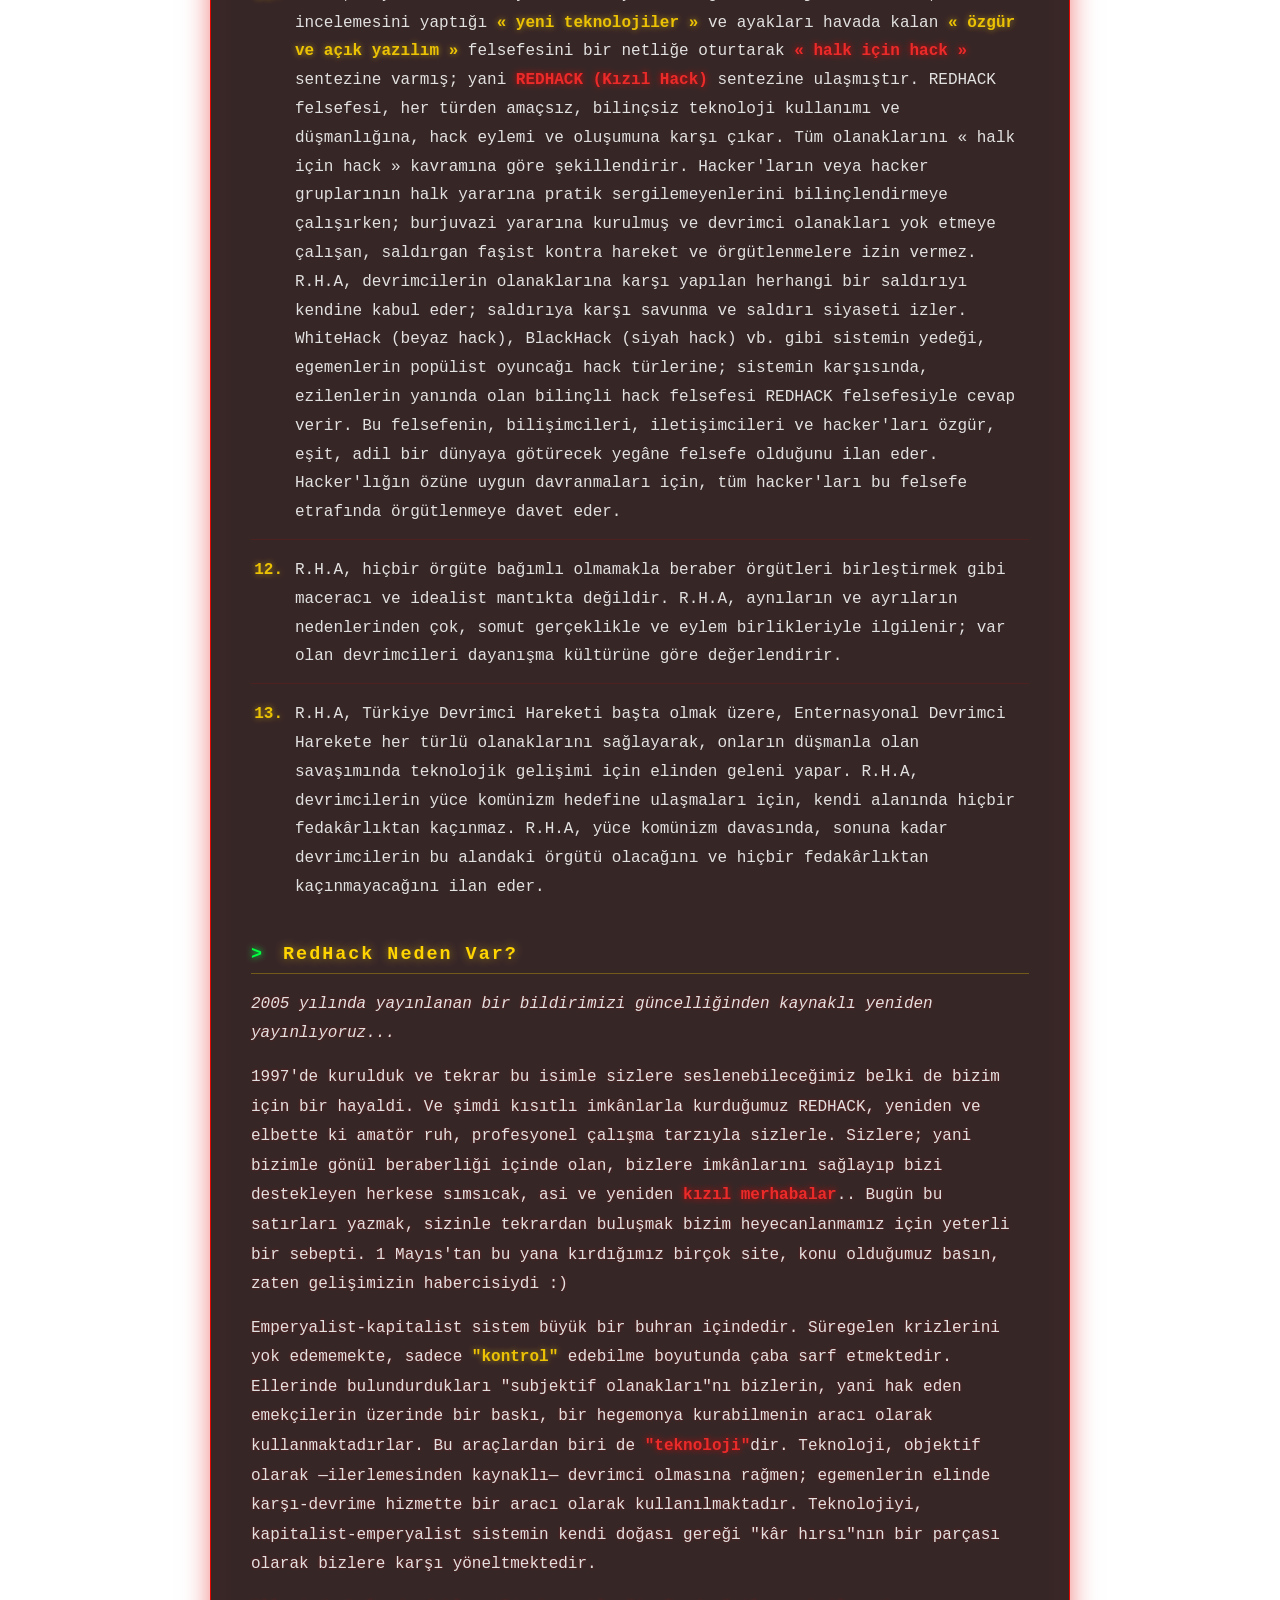
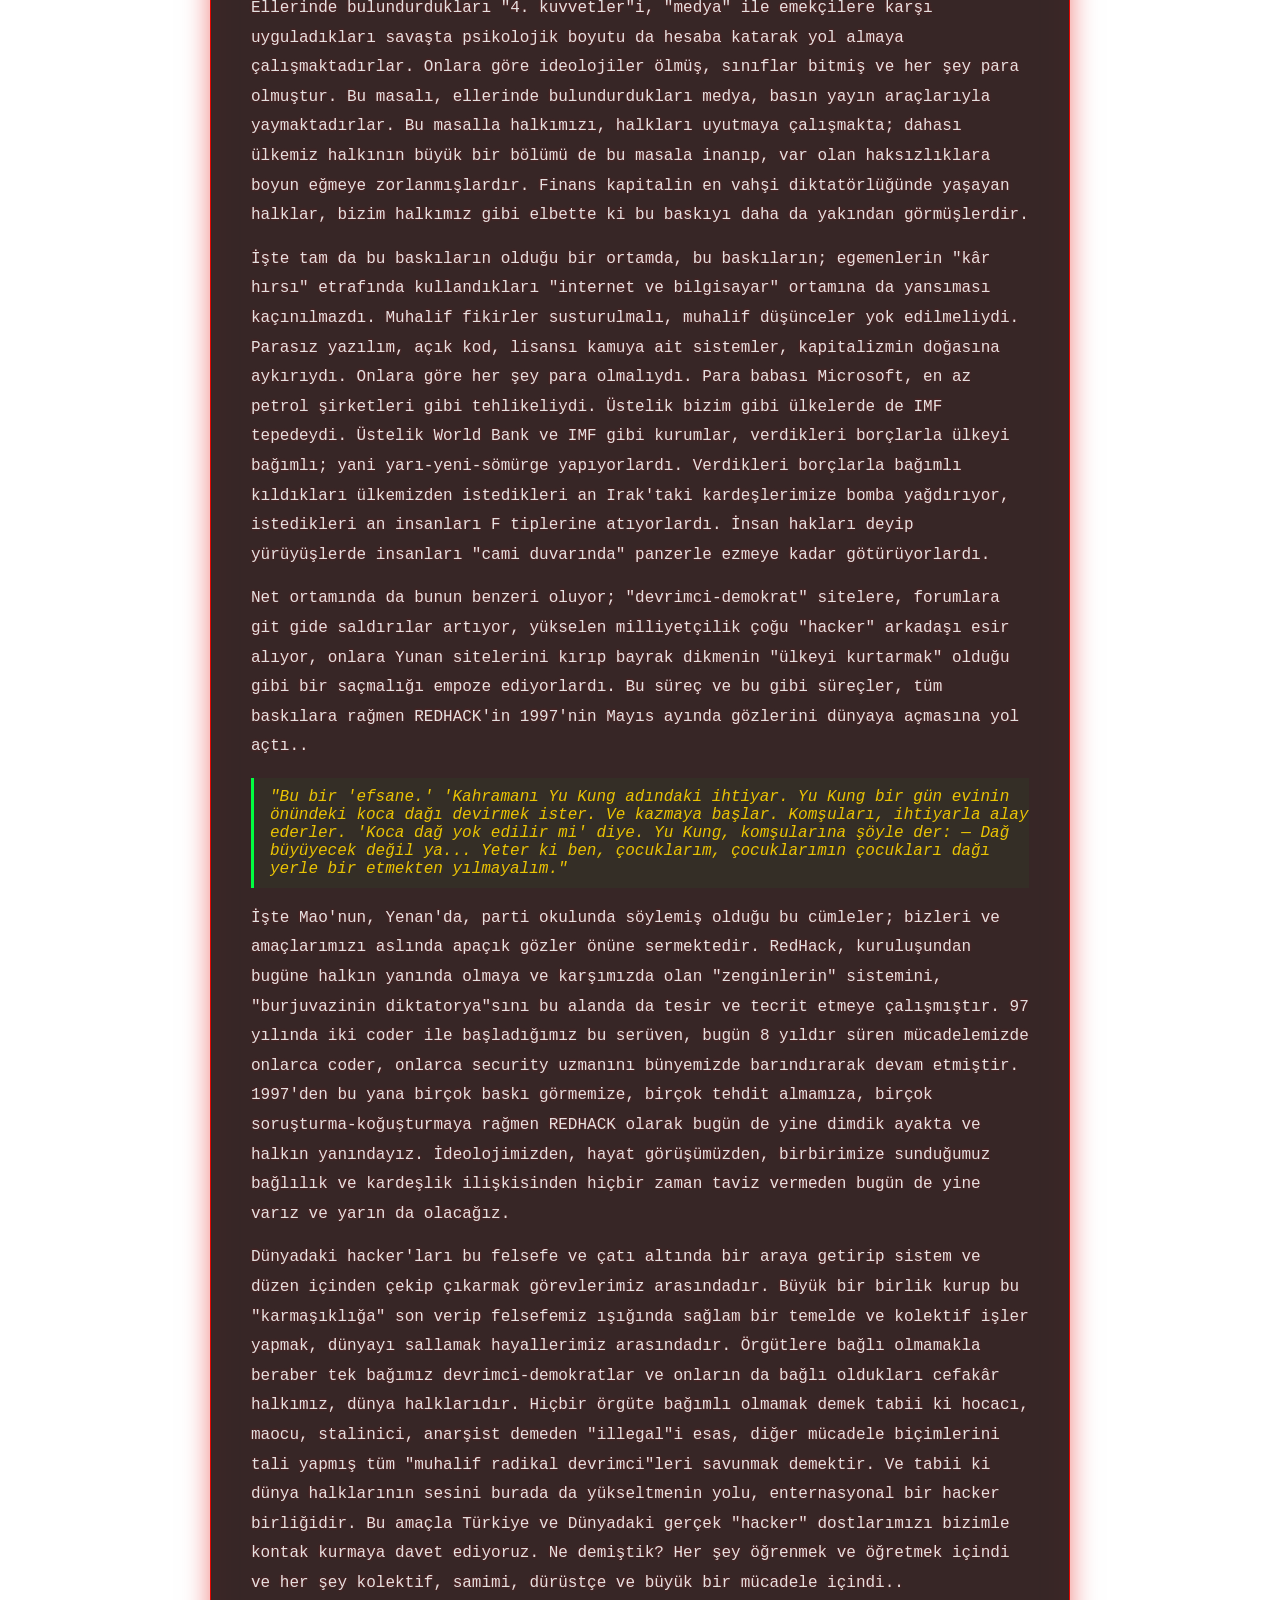
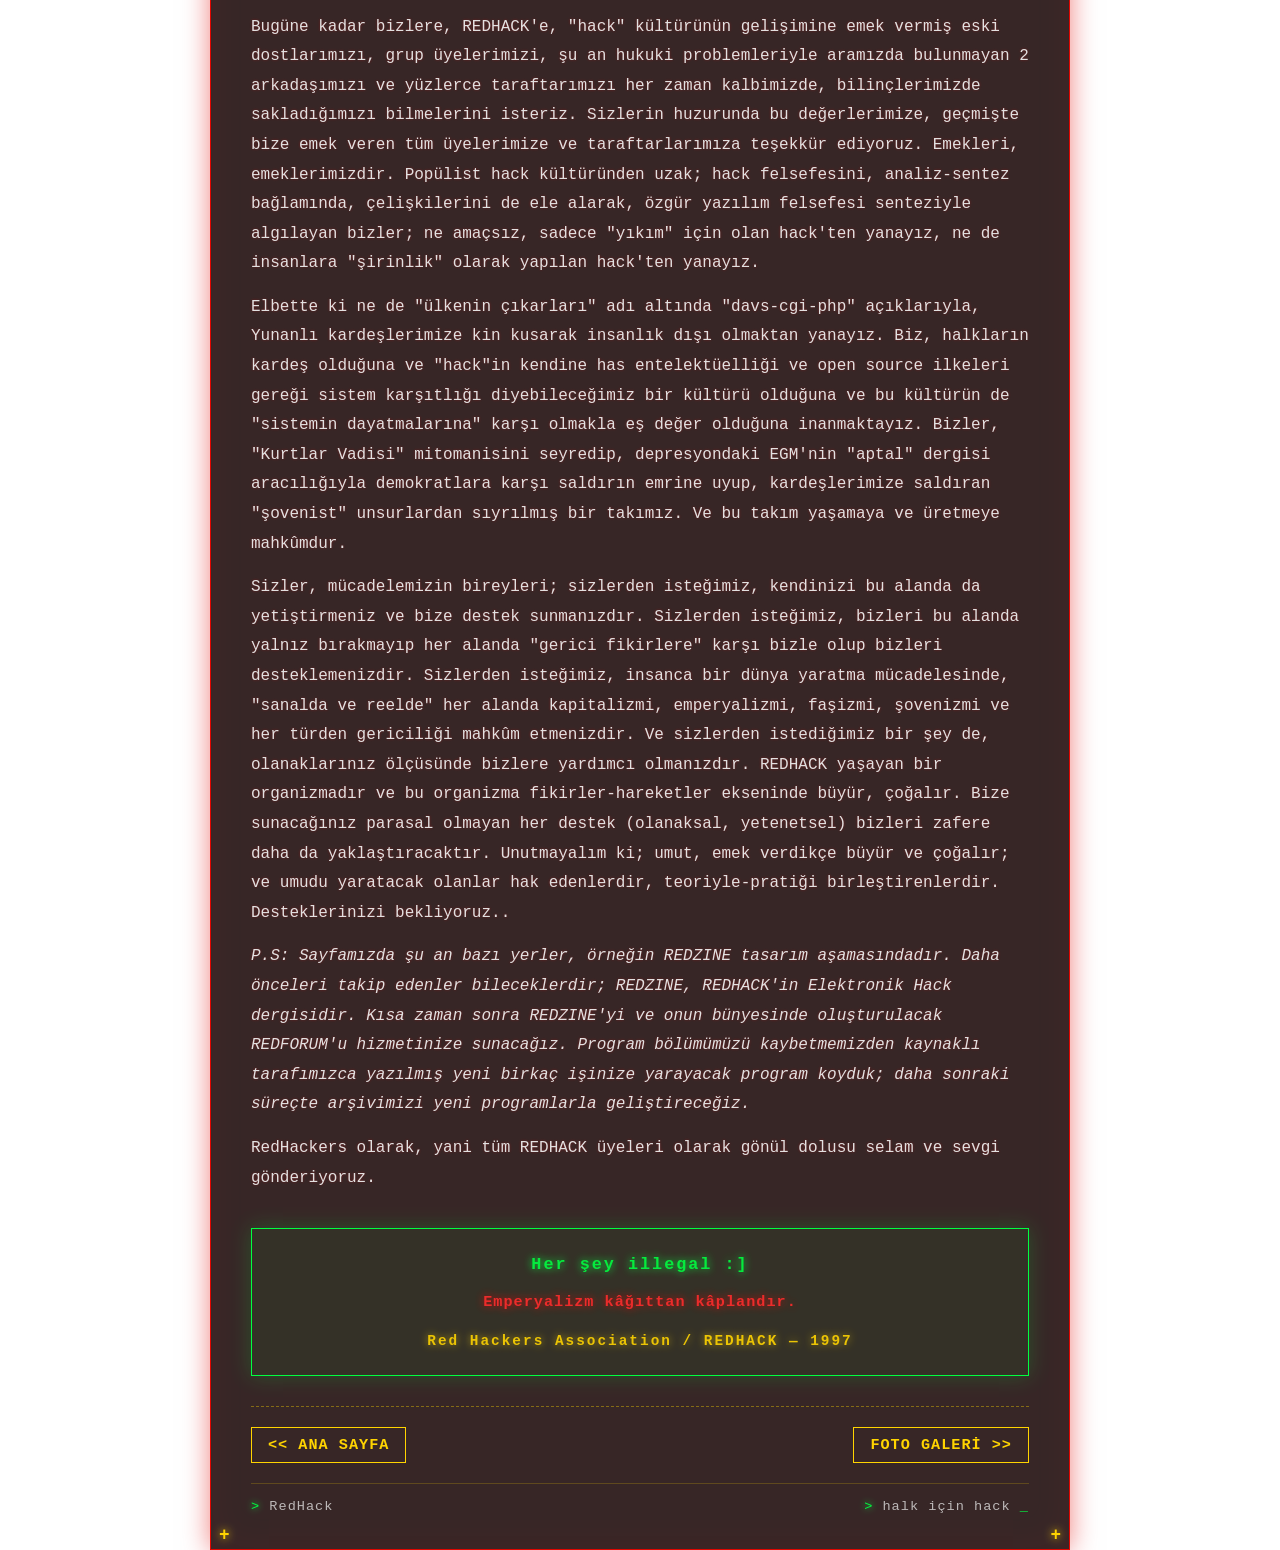
==== commit f929a11f: "Update index.html" ====
--- a/biz-kimiz/index.html
+++ b/biz-kimiz/index.html
@@ -1,4 +1,4 @@
-<!DOCTYPE html>
+ <!DOCTYPE html>
 <html lang="tr">
 <head>
     <meta charset="UTF-8">
@@ -66,7 +66,7 @@
         .container {
             position: relative;
             z-index: 2;
-            max-width: 820px;
+            max-width: 860px;
             width: 100%;
             border: 1px solid var(--red);
             padding: 35px 40px;
@@ -184,6 +184,176 @@
             margin-top: 25px;
             font-size: 1.1rem;
             letter-spacing: 1px;
+        }
+
+        /* ===== NEDEN HACKLER? BÖLÜMÜ ===== */
+        .why-section {
+            margin-top: 45px;
+            padding-top: 30px;
+            border-top: 1px dashed var(--red);
+        }
+
+        .why-section h2 {
+            font-size: 1.5rem;
+            color: var(--red-bright);
+            text-shadow: 0 0 12px var(--red);
+            letter-spacing: 3px;
+            margin-bottom: 6px;
+            text-align: center;
+        }
+
+        .why-section .why-sub {
+            text-align: center;
+            color: var(--yellow);
+            font-size: 0.85rem;
+            letter-spacing: 2px;
+            margin-bottom: 30px;
+            text-shadow: 0 0 6px rgba(255, 212, 0, 0.6);
+        }
+
+        .why-section h3 {
+            font-size: 1.15rem;
+            color: var(--yellow);
+            letter-spacing: 2px;
+            margin: 30px 0 16px;
+            padding-bottom: 8px;
+            border-bottom: 1px solid rgba(255, 212, 0, 0.3);
+            text-shadow: 0 0 8px rgba(255, 212, 0, 0.5);
+        }
+
+        .why-section h3 .num {
+            color: var(--green);
+            text-shadow: 0 0 6px var(--green);
+            margin-right: 6px;
+        }
+
+        .why-section p {
+            font-size: 1rem;
+            line-height: 1.85;
+            color: var(--white);
+            opacity: 0.9;
+            margin-bottom: 14px;
+            text-shadow: 0 0 3px rgba(225, 6, 0, 0.4);
+        }
+
+        .why-section .hl {
+            color: var(--yellow);
+            font-weight: bold;
+            text-shadow: 0 0 6px rgba(255, 212, 0, 0.6);
+        }
+
+        .why-section .red {
+            color: var(--red-bright);
+            font-weight: bold;
+            text-shadow: 0 0 6px var(--red);
+        }
+
+        .why-section .green {
+            color: var(--green);
+            font-weight: bold;
+            text-shadow: 0 0 6px var(--green);
+        }
+
+        .why-section .quote {
+            display: block;
+            border-left: 3px solid var(--green);
+            padding: 10px 0 10px 16px;
+            margin: 16px 0;
+            color: rgba(255, 212, 0, 0.9);
+            font-style: italic;
+            background-color: rgba(0, 255, 65, 0.04);
+        }
+
+        .why-list {
+            list-style: none;
+            margin: 16px 0;
+        }
+
+        .why-list li {
+            padding: 8px 0 8px 28px;
+            position: relative;
+            font-size: 1rem;
+            line-height: 1.8;
+            color: var(--white);
+            opacity: 0.9;
+        }
+
+        .why-list li::before {
+            content: "›";
+            position: absolute;
+            left: 8px;
+            color: var(--green);
+            font-weight: bold;
+            font-size: 1.2rem;
+            text-shadow: 0 0 6px var(--green);
+        }
+
+        .why-numbered {
+            list-style: none;
+            counter-reset: nitem;
+            margin: 16px 0;
+        }
+
+        .why-numbered li {
+            counter-increment: nitem;
+            padding: 12px 0 12px 44px;
+            position: relative;
+            font-size: 1rem;
+            line-height: 1.8;
+            color: var(--white);
+            opacity: 0.9;
+            border-bottom: 1px solid rgba(225, 6, 0, 0.15);
+            margin-bottom: 4px;
+        }
+
+        .why-numbered li::before {
+            content: counter(nitem) ".";
+            position: absolute;
+            left: 0;
+            top: 12px;
+            color: var(--yellow);
+            font-weight: bold;
+            font-size: 1rem;
+            text-shadow: 0 0 6px rgba(255, 212, 0, 0.6);
+            min-width: 32px;
+            text-align: right;
+        }
+
+        .why-numbered li:last-child { border-bottom: none; }
+
+        .signoff {
+            margin-top: 35px;
+            padding: 20px;
+            border: 1px solid var(--green);
+            background-color: rgba(0, 255, 65, 0.05);
+            text-align: center;
+            box-shadow: 0 0 20px rgba(0, 255, 65, 0.2);
+        }
+
+        .signoff p {
+            color: var(--green);
+            font-weight: bold;
+            font-size: 1.05rem;
+            letter-spacing: 2px;
+            text-shadow: 0 0 8px var(--green);
+            margin-bottom: 8px;
+        }
+
+        .signoff p:last-child { margin-bottom: 0; }
+
+        .signoff .red-line {
+            color: var(--red-bright);
+            text-shadow: 0 0 8px var(--red);
+            font-size: 0.95rem;
+            letter-spacing: 1px;
+        }
+
+        .signoff .sig-line {
+            color: var(--yellow);
+            text-shadow: 0 0 8px rgba(255, 212, 0, 0.7);
+            font-size: 0.9rem;
+            letter-spacing: 2px;
+            margin-top: 12px;
         }
 
         .page-nav {
@@ -246,6 +416,10 @@
             .content p, .manifesto-box p { font-size: 0.98rem; }
             .empire-line { font-size: 1rem; padding: 12px 14px; }
             .flag-img { max-width: 100%; }
+            .why-section h2 { font-size: 1.2rem; letter-spacing: 2px; }
+            .why-section h3 { font-size: 1.02rem; }
+            .why-section p, .why-list li, .why-numbered li { font-size: 0.94rem; }
+            .why-numbered li { padding-left: 36px; }
             .page-nav { flex-direction: column; }
             .back-link { text-align: center; }
         }
@@ -282,16 +456,122 @@
             <p>Kod bizim dilimiz, ağ bizim sokaklarımız. Her paket bir mesaj, her log bir tanıklıktır.</p>
         </article>
 
-        <!-- EMPERYALİZME KARŞI -->
         <p class="empire-line">
             <span class="green-accent">&gt;</span> Emperyalizme karşı dünya halklarıyla birlikteyiz <span class="green-accent">&lt;</span>
         </p>
 
-        <!-- theredhack.png -->
         <img src="theredhack.png" alt="RedHack" class="flag-img"
              onerror="this.onerror=null; this.src='data:image/svg+xml;utf8,<svg xmlns=\'http://www.w3.org/2000/svg\' width=\'280\' height=\'160\'><rect width=\'100%\' height=\'100%\' fill=\'%231a0000\' stroke=\'%23e10600\' stroke-width=\'2\'/><text x=\'50%\' y=\'50%\' fill=\'%23ffd400\' font-family=\'monospace\' font-size=\'14\' text-anchor=\'middle\'>[ theredhack.png ]</text></svg>';">
 
         <p class="signature"><span class="highlight-text">Görünmeziz, her yerdeyiz. Unutmayın, unutturmayacağız!</span></p>
+
+        <!-- ============================================= -->
+        <!-- ===== REDHACK NEDEN HACKLER? BÖLÜMÜ ===== -->
+        <!-- ============================================= -->
+        <section class="why-section" aria-label="RedHack Neden Hackler?">
+
+            <h2>[ REDHACK NEDEN HACKLER? ]</h2>
+            <div class="why-sub"><span class="green">&gt;</span> iki tür deface, bir felsefe <span class="green">&lt;</span></div>
+
+            <!-- İKİ TÜR DEFACE -->
+            <h3><span class="num">&gt;</span> İki Tür "Deface Hack" Türümüz Vardır</h3>
+
+            <p><span class="red">1 — Bildiri Tarzı:</span> Bu tarz, sadece bildirimizi, mesajımızı koyduğumuz hack tarzıdır. Bilerek hiçbir dosyaya zarar vermemeye çalışırız. Bildirimizi koyar gideriz. Amacımız, düşünce özgürlüğümüzü elimizden alan zengin sınıfa karşı fakir sınıfı bilinçlendirmektir.</p>
+
+            <p>Bu gruba genelde siyasetle alakasız bireysel sayfalar, küçük işletmeler, zararsız (hastane gibi) devlet siteleri vb. girer. Bu tür bir hack olayı, bildiri dağıtmak gibi veya <span class="hl">"yazlama"</span> dediğimiz sokağın birine yazı yazmak gibidir. Zararsız, bilinçlendiricidir.</p>
+
+            <p><span class="red">2 — Saldırı Tarzı:</span> Bu tarzda saldırdığımız sitenin tüm dokümanlarını sileriz. Duruma göre kalıcı zararlar da vermeye çalışırız. Yine bazı durumlarda siteye dokunmaz, belirli kodlar yerleştirmeye çalışırız. Ayrıca genelde indexlerine durumu izah eden yazımızı da yerleştiririz.</p>
+
+            <p>Bu tür sitelerin kapsamına; <span class="hl">faşist sahipli siteler, halk düşmanı bireylerin siteleri, devlet siteleri, legal parti siteleri, uluslararası emperyalist tekeller ve onlara bağlı komprador siteleri, finans siteleri</span> vb. girmektedir.</p>
+
+            <!-- SİTE HACKLEMEKTEN BAŞKA -->
+            <h3><span class="num">&gt;</span> Site Hacklemekten Başka...</h3>
+
+            <ul class="why-list">
+                <li>Egemenler arasındaki çelişkileri yoğunlaştıracak, başka türde iletişim araçlarını ve hack yöntemlerini kullanarak hacklemek.</li>
+                <li>Yine egemenlerin gizli gündemlerini halka taşıyarak, halkın yönetenlerin gerçek yüzlerini görmelerini sağlamak.</li>
+                <li>Halktan yana iletişim ve bilişim alanında faaliyet gösterenleri korumak, onlara yönelecek saldırılara karşı koymak.</li>
+                <li>Finans şirketlerinin halkı sömürmesine karşın, finans şirketlerinin değişik türdeki sistemlerini halkın hizmetine sunmak.</li>
+                <li>Ve değişik gizli yöntemlerle ve sebeplerle site hacklemek; yani propaganda dışında hack.</li>
+            </ul>
+
+            <!-- REDHACK NİTELİĞİ VE AMAÇLARI -->
+            <h3><span class="num">&gt;</span> RedHack Niteliği ve Amaçları</h3>
+
+            <ol class="why-numbered">
+
+                <li>R.H.A; çeşitli milliyetlerden Türkiye ve Dünya proleteryasının ve ezilen halkların teknolojik alandaki saldırı, savunma, araştırma-inceleme ve geliştirme gücüdür. R.H.A, bilişim ve iletişim sektöründe çalışan işçiler veya bu dalda uzman kişilerden oluşur. R.H.A'ya rehberlik eden, ezilen sınıf ve halkların ortak ideolojisinin bu alana yansımasıyla şekillenen <span class="hl">REDHACK felsefesi</span>dir. Bu felsefe, Marksist diyalektiğin bu alanı yorumlamasından başka bir şey değildir.</li>
+
+                <li>R.H.A, <span class="red">1997 Mayıs</span>'ında kurulmuştur. Kuruluşundaki mantık; <span class="quote">« Marksizm dogma değil, bir eylem kılavuzudur »</span> kuramına dayanmaktadır. Somut koşulların somut tahlili ilkesinden yola çıkan, teknoloji sektörünün bilişim ve iletişim kollarında alın teri döken yoldaşlar tarafından Türkiye'de kurulmuştur. Eylemlerine yön verecek esas merkez Türkiye olmak üzere esas görevi de Türkiye Devrimci Hareketine devrimin bu alanında yardımcı olabilmek; Türkiye ve dünya proleteryasına ve de ezilen halklara bir nebze de olsa dayanışma gösterebilmektir. Bu düşünceyle yola çıkan R.H.A, dünyaya bakış anahtarı Diyalektik Materyalizmle, başta açık ve özgür kod olmak üzere birçok teknolojik yeniliği analiz ederek, bu alandaki savaşın yönteminin adını REDHACK olarak koymuş, REDHACK sentezine varmıştır. REDHACK felsefesi; ezenle ezilenler arasındaki savaşın, gelişen teknolojik kulvarlarda ezilenler lehine kullanılmasının, geliştirilmesinin adı ve mantığıdır.</li>
+
+                <li>R.H.A, hiçbir örgüte direkt veya dolaylı bağıntılı değildir. R.H.A, ülkemiz coğrafyası esas olmak üzere dünya genelinde sınıf yararına teori ve pratik gösteren, sınıf düşmanlarıyla amansız savaşan tüm devrimci örgüt ve üyelerinin sanal alandaki gücüdür. Bu beraberliği, dayanışmayı bozabilecek tüm hareketleri <span class="hl">devrimci dayanışma bozgunculuğu</span> olarak anlar; grupçu, benci tüm bu tür pratiklerle amansız mücadele eder.</li>
+
+                <li>R.H.A'nın maddi varoluşu, çağımızda genelde teknolojinin, özelde bilişim ve iletişim teknolojilerinin nitel anlamda aldığı mesafeler ve geldiği boyutla açıklanır. Düşünsel varoluşu da bu alanda sınıfımıza ve sınıfımız yararına ne varsa saldıran egemen düşünceye bir başkaldırış, sınıfımız lehine subjektif koşullarının geliştirilmesi düşüncesidir. R.H.A, teknolojinin emperyalizmin kontrolünde olmasına ve egemenlerin çıkarlarına kullanılmasına karşın; teknolojiyi, ilerlemesinden kaynaklı özünde devrimci görür. R.H.A, teknolojiye değil; teknolojiyi ezilen halklara karşı bir baskı aracı olarak kullanan ve kendi subjektif koşullarına yedekleyerek kâr amacıyla kullanan emperyalizme karşıdır. R.H.A, teknoloji ve kollarının, tekelci kapitalist haydutların elindeki güçle, kendi çirkef emelleri için ellerinde tutulmasını lanetler. R.H.A, Devrimci hareketin, sosyalizm ve yüce komünizm mücadelesinin başarıya ulaşması durumunda, teknolojinin özüne uygun, insanlığın yararına ve hizmetinde, kolektif ve özgür bir biçimde kullanılacağı bilinciyle hareket eder. Nihai hedef komünizm için hiçbir fedakârlıktan kaçınmaz.</li>
+
+                <li>R.H.A bileşeni, Marksizmi birlik için temel kriter, bütün pratiklerine yön veren teorik temel kabul eder. Türkiye ve Dünya devrimi için mücadele eden illegal devrimci Marksist örgütler başta ve öncelikli olmak üzere, enternasyonal proleterya ve ezilen halklarının yararına, teknolojik alandaki araştırma-inceleme-geliştirme, savunma ve saldırı örgütüdür. Ve bu ilke gereği, kendi konusunda, enternasyonal proleteryayı birleştirebilecek bütün çabaları gösterir. Aynı zamanda iletişim ve bilişim kollarında emek veren tüm proleter bilinçli hacker'ları, enternasyonal hacker örgütümüz <span class="hl">Red Hackers Block (RHB)</span> altında örgütlemeyi öncelikli görevlerinden kabul eder.</li>
+
+                <li>R.H.A, üyelerini ve halkı her türden milliyetçiliğe ve şovenizme dayalı düşüncelere karşı enternasyonalizm ruhu ile eğiterek, bu tür eğilimlerin gelişmesine asla müsaade etmez.</li>
+
+                <li>R.H.A, <span class="hl">Ulusların Kendi Kaderini Tayin Hakkı (UKKTH)</span> ilkesini kayıtsız, şartsız, koşulsuz kabul eder. Her türlü milli imtiyaz ve üstünlüğe karşı çıkar, tüm milliyetlerin tam hak eşitliğini savunur.</li>
+
+                <li>R.H.A, yürüttüğü mücadele platformu olarak, iletişim ve bilişim teknolojilerini esas, diğer teknolojik platformları tali görür. R.H.A, bu mücadele biçiminde, illegal mücadeleyi esas, diğer mücadele biçimlerini tali görür. R.H.A, ülkemizdeki objektif koşulların dayatmasının neticesinde, tüm örgütlenmelerini illegal olarak yapma stratejisini benimser.</li>
+
+                <li>R.H.A, kendi içinde gönüllü birlikteliğe dayanan bir dijital örgüttür. Demokratik merkeziyetçilik esaslarına göre tüm üyeleri için geçerli, bilinçli ve koşulları göz ardı etmeyen devrimci disiplin hüküm sürer. <span class="hl">Eleştiri ve öz-eleştiri</span>yi gelişimin en önemli şartlarından biri kabul eder. Devrimci sorumluluklarından ve felsefesinden, irade ve eylem birliğinden doğan gücünü zayıflatan ve R.H.A'yı yıkmayı amaçlayan hiziplerin varlığına asla müsaade etmez. Her türden oportünizme karşı kararlılıkla mücadele eder. Sınıf mücadelesinin sadece dışarıda olduğunu reddeder; bu mücadelenin yansıması olan sapmalarla mücadeleyi elden bırakmaz. Burjuvazinin sadece dıştan değil, içten de saldırabileceğini ve R.H.A'yı türlü oyunlarla tasfiye etmeye çalışacağının bilinciyle hareket eder. Proleter devrimci kültürü, egemen yoz kültüre karşı içte ve dışta tutarlı ve kararlı bir şekilde savunur, geliştirir ve yayar.</li>
+
+                <li>R.H.A, görev olarak; Devrimci hareketin subjektif koşullarını güçlendirmenin yanı sıra, devrimin objektif koşullarında, yönetenle yönetilen arasındaki çelişkiyi gerçekleri rehber alarak derinleştirmek; devrimci hareketin gündemini yönetilenlere taşıyarak, halkların gerçekleri öğrenmesini sağlayarak objektif şartların daha da olgunlaşmasını sağlamaktır.</li>
+
+                <li>R.H.A, diyalektik materyalizm ile yorumladığı teknoloji kavramında, incelemesini yaptığı <span class="hl">« yeni teknolojiler »</span> ve ayakları havada kalan <span class="hl">« özgür ve açık yazılım »</span> felsefesini bir netliğe oturtarak <span class="red">« halk için hack »</span> sentezine varmış; yani <span class="red">REDHACK (Kızıl Hack)</span> sentezine ulaşmıştır. REDHACK felsefesi, her türden amaçsız, bilinçsiz teknoloji kullanımı ve düşmanlığına, hack eylemi ve oluşumuna karşı çıkar. Tüm olanaklarını « halk için hack » kavramına göre şekillendirir. Hacker'ların veya hacker gruplarının halk yararına pratik sergilemeyenlerini bilinçlendirmeye çalışırken; burjuvazi yararına kurulmuş ve devrimci olanakları yok etmeye çalışan, saldırgan faşist kontra hareket ve örgütlenmelere izin vermez. R.H.A, devrimcilerin olanaklarına karşı yapılan herhangi bir saldırıyı kendine kabul eder; saldırıya karşı savunma ve saldırı siyaseti izler. WhiteHack (beyaz hack), BlackHack (siyah hack) vb. gibi sistemin yedeği, egemenlerin popülist oyuncağı hack türlerine; sistemin karşısında, ezilenlerin yanında olan bilinçli hack felsefesi REDHACK felsefesiyle cevap verir. Bu felsefenin, bilişimcileri, iletişimcileri ve hacker'ları özgür, eşit, adil bir dünyaya götürecek yegâne felsefe olduğunu ilan eder. Hacker'lığın özüne uygun davranmaları için, tüm hacker'ları bu felsefe etrafında örgütlenmeye davet eder.</li>
+
+                <li>R.H.A, hiçbir örgüte bağımlı olmamakla beraber örgütleri birleştirmek gibi maceracı ve idealist mantıkta değildir. R.H.A, aynıların ve ayrıların nedenlerinden çok, somut gerçeklikle ve eylem birlikleriyle ilgilenir; var olan devrimcileri dayanışma kültürüne göre değerlendirir.</li>
+
+                <li>R.H.A, Türkiye Devrimci Hareketi başta olmak üzere, Enternasyonal Devrimci Harekete her türlü olanaklarını sağlayarak, onların düşmanla olan savaşımında teknolojik gelişimi için elinden geleni yapar. R.H.A, devrimcilerin yüce komünizm hedefine ulaşmaları için, kendi alanında hiçbir fedakârlıktan kaçınmaz. R.H.A, yüce komünizm davasında, sonuna kadar devrimcilerin bu alandaki örgütü olacağını ve hiçbir fedakârlıktan kaçınmayacağını ilan eder.</li>
+
+            </ol>
+
+            <!-- REDHACK NEDEN VAR? -->
+            <h3><span class="num">&gt;</span> RedHack Neden Var?</h3>
+
+            <p><em>2005 yılında yayınlanan bir bildirimizi güncelliğinden kaynaklı yeniden yayınlıyoruz...</em></p>
+
+            <p>1997'de kurulduk ve tekrar bu isimle sizlere seslenebileceğimiz belki de bizim için bir hayaldi. Ve şimdi kısıtlı imkânlarla kurduğumuz REDHACK, yeniden ve elbette ki amatör ruh, profesyonel çalışma tarzıyla sizlerle. Sizlere; yani bizimle gönül beraberliği içinde olan, bizlere imkânlarını sağlayıp bizi destekleyen herkese sımsıcak, asi ve yeniden <span class="red">kızıl merhabalar</span>.. Bugün bu satırları yazmak, sizinle tekrardan buluşmak bizim heyecanlanmamız için yeterli bir sebepti. 1 Mayıs'tan bu yana kırdığımız birçok site, konu olduğumuz basın, zaten gelişimizin habercisiydi :)</p>
+
+            <p>Emperyalist-kapitalist sistem büyük bir buhran içindedir. Süregelen krizlerini yok edememekte, sadece <span class="hl">"kontrol"</span> edebilme boyutunda çaba sarf etmektedir. Ellerinde bulundurdukları "subjektif olanakları"nı bizlerin, yani hak eden emekçilerin üzerinde bir baskı, bir hegemonya kurabilmenin aracı olarak kullanmaktadırlar. Bu araçlardan biri de <span class="red">"teknoloji"</span>dir. Teknoloji, objektif olarak —ilerlemesinden kaynaklı— devrimci olmasına rağmen; egemenlerin elinde karşı-devrime hizmette bir aracı olarak kullanılmaktadır. Teknolojiyi, kapitalist-emperyalist sistemin kendi doğası gereği "kâr hırsı"nın bir parçası olarak bizlere karşı yöneltmektedir.</p>
+
+            <p>Ellerinde bulundurdukları "4. kuvvetler"i, "medya" ile emekçilere karşı uyguladıkları savaşta psikolojik boyutu da hesaba katarak yol almaya çalışmaktadırlar. Onlara göre ideolojiler ölmüş, sınıflar bitmiş ve her şey para olmuştur. Bu masalı, ellerinde bulundurdukları medya, basın yayın araçlarıyla yaymaktadırlar. Bu masalla halkımızı, halkları uyutmaya çalışmakta; dahası ülkemiz halkının büyük bir bölümü de bu masala inanıp, var olan haksızlıklara boyun eğmeye zorlanmışlardır. Finans kapitalin en vahşi diktatörlüğünde yaşayan halklar, bizim halkımız gibi elbette ki bu baskıyı daha da yakından görmüşlerdir.</p>
+
+            <p>İşte tam da bu baskıların olduğu bir ortamda, bu baskıların; egemenlerin "kâr hırsı" etrafında kullandıkları "internet ve bilgisayar" ortamına da yansıması kaçınılmazdı. Muhalif fikirler susturulmalı, muhalif düşünceler yok edilmeliydi. Parasız yazılım, açık kod, lisansı kamuya ait sistemler, kapitalizmin doğasına aykırıydı. Onlara göre her şey para olmalıydı. Para babası Microsoft, en az petrol şirketleri gibi tehlikeliydi. Üstelik bizim gibi ülkelerde de IMF tepedeydi. Üstelik World Bank ve IMF gibi kurumlar, verdikleri borçlarla ülkeyi bağımlı; yani yarı-yeni-sömürge yapıyorlardı. Verdikleri borçlarla bağımlı kıldıkları ülkemizden istedikleri an Irak'taki kardeşlerimize bomba yağdırıyor, istedikleri an insanları F tiplerine atıyorlardı. İnsan hakları deyip yürüyüşlerde insanları "cami duvarında" panzerle ezmeye kadar götürüyorlardı.</p>
+
+            <p>Net ortamında da bunun benzeri oluyor; "devrimci-demokrat" sitelere, forumlara git gide saldırılar artıyor, yükselen milliyetçilik çoğu "hacker" arkadaşı esir alıyor, onlara Yunan sitelerini kırıp bayrak dikmenin "ülkeyi kurtarmak" olduğu gibi bir saçmalığı empoze ediyorlardı. Bu süreç ve bu gibi süreçler, tüm baskılara rağmen REDHACK'in 1997'nin Mayıs ayında gözlerini dünyaya açmasına yol açtı..</p>
+
+            <span class="quote">
+                "Bu bir 'efsane.' 'Kahramanı Yu Kung adındaki ihtiyar. Yu Kung bir gün evinin önündeki koca dağı devirmek ister. Ve kazmaya başlar. Komşuları, ihtiyarla alay ederler. 'Koca dağ yok edilir mi' diye. Yu Kung, komşularına şöyle der: — Dağ büyüyecek değil ya... Yeter ki ben, çocuklarım, çocuklarımın çocukları dağı yerle bir etmekten yılmayalım."
+            </span>
+
+            <p>İşte Mao'nun, Yenan'da, parti okulunda söylemiş olduğu bu cümleler; bizleri ve amaçlarımızı aslında apaçık gözler önüne sermektedir. RedHack, kuruluşundan bugüne halkın yanında olmaya ve karşımızda olan "zenginlerin" sistemini, "burjuvazinin diktatorya"sını bu alanda da tesir ve tecrit etmeye çalışmıştır. 97 yılında iki coder ile başladığımız bu serüven, bugün 8 yıldır süren mücadelemizde onlarca coder, onlarca security uzmanını bünyemizde barındırarak devam etmiştir. 1997'den bu yana birçok baskı görmemize, birçok tehdit almamıza, birçok soruşturma-koğuşturmaya rağmen REDHACK olarak bugün de yine dimdik ayakta ve halkın yanındayız. İdeolojimizden, hayat görüşümüzden, birbirimize sunduğumuz bağlılık ve kardeşlik ilişkisinden hiçbir zaman taviz vermeden bugün de yine varız ve yarın da olacağız.</p>
+
+            <p>Dünyadaki hacker'ları bu felsefe ve çatı altında bir araya getirip sistem ve düzen içinden çekip çıkarmak görevlerimiz arasındadır. Büyük bir birlik kurup bu "karmaşıklığa" son verip felsefemiz ışığında sağlam bir temelde ve kolektif işler yapmak, dünyayı sallamak hayallerimiz arasındadır. Örgütlere bağlı olmamakla beraber tek bağımız devrimci-demokratlar ve onların da bağlı oldukları cefakâr halkımız, dünya halklarıdır. Hiçbir örgüte bağımlı olmamak demek tabii ki hocacı, maocu, stalinici, anarşist demeden "illegal"i esas, diğer mücadele biçimlerini tali yapmış tüm "muhalif radikal devrimci"leri savunmak demektir. Ve tabii ki dünya halklarının sesini burada da yükseltmenin yolu, enternasyonal bir hacker birliğidir. Bu amaçla Türkiye ve Dünyadaki gerçek "hacker" dostlarımızı bizimle kontak kurmaya davet ediyoruz. Ne demiştik? Her şey öğrenmek ve öğretmek içindi ve her şey kolektif, samimi, dürüstçe ve büyük bir mücadele içindi..</p>
+
+            <p>Bugüne kadar bizlere, REDHACK'e, "hack" kültürünün gelişimine emek vermiş eski dostlarımızı, grup üyelerimizi, şu an hukuki problemleriyle aramızda bulunmayan 2 arkadaşımızı ve yüzlerce taraftarımızı her zaman kalbimizde, bilinçlerimizde sakladığımızı bilmelerini isteriz. Sizlerin huzurunda bu değerlerimize, geçmişte bize emek veren tüm üyelerimize ve taraftarlarımıza teşekkür ediyoruz. Emekleri, emeklerimizdir. Popülist hack kültüründen uzak; hack felsefesini, analiz-sentez bağlamında, çelişkilerini de ele alarak, özgür yazılım felsefesi senteziyle algılayan bizler; ne amaçsız, sadece "yıkım" için olan hack'ten yanayız, ne de insanlara "şirinlik" olarak yapılan hack'ten yanayız.</p>
+
+            <p>Elbette ki ne de "ülkenin çıkarları" adı altında "davs-cgi-php" açıklarıyla, Yunanlı kardeşlerimize kin kusarak insanlık dışı olmaktan yanayız. Biz, halkların kardeş olduğuna ve "hack"in kendine has entelektüelliği ve open source ilkeleri gereği sistem karşıtlığı diyebileceğimiz bir kültürü olduğuna ve bu kültürün de "sistemin dayatmalarına" karşı olmakla eş değer olduğuna inanmaktayız. Bizler, "Kurtlar Vadisi" mitomanisini seyredip, depresyondaki EGM'nin "aptal" dergisi aracılığıyla demokratlara karşı saldırın emrine uyup, kardeşlerimize saldıran "şovenist" unsurlardan sıyrılmış bir takımız. Ve bu takım yaşamaya ve üretmeye mahkûmdur.</p>
+
+            <p>Sizler, mücadelemizin bireyleri; sizlerden isteğimiz, kendinizi bu alanda da yetiştirmeniz ve bize destek sunmanızdır. Sizlerden isteğimiz, bizleri bu alanda yalnız bırakmayıp her alanda "gerici fikirlere" karşı bizle olup bizleri desteklemenizdir. Sizlerden isteğimiz, insanca bir dünya yaratma mücadelesinde, "sanalda ve reelde" her alanda kapitalizmi, emperyalizmi, faşizmi, şovenizmi ve her türden gericiliği mahkûm etmenizdir. Ve sizlerden istediğimiz bir şey de, olanaklarınız ölçüsünde bizlere yardımcı olmanızdır. REDHACK yaşayan bir organizmadır ve bu organizma fikirler-hareketler ekseninde büyür, çoğalır. Bize sunacağınız parasal olmayan her destek (olanaksal, yetenetsel) bizleri zafere daha da yaklaştıracaktır. Unutmayalım ki; umut, emek verdikçe büyür ve çoğalır; ve umudu yaratacak olanlar hak edenlerdir, teoriyle-pratiği birleştirenlerdir. Desteklerinizi bekliyoruz..</p>
+
+            <p><em>P.S: Sayfamızda şu an bazı yerler, örneğin REDZINE tasarım aşamasındadır. Daha önceleri takip edenler bileceklerdir; REDZINE, REDHACK'in Elektronik Hack dergisidir. Kısa zaman sonra REDZINE'yi ve onun bünyesinde oluşturulacak REDFORUM'u hizmetinize sunacağız. Program bölümümüzü kaybetmemizden kaynaklı tarafımızca yazılmış yeni birkaç işinize yarayacak program koyduk; daha sonraki süreçte arşivimizi yeni programlarla geliştireceğiz.</em></p>
+
+            <p>RedHackers olarak, yani tüm REDHACK üyeleri olarak gönül dolusu selam ve sevgi gönderiyoruz.</p>
+
+            <!-- KAPANIŞ -->
+            <div class="signoff">
+                <p>Her şey illegal :]</p>
+                <p class="red-line">Emperyalizm kâğıttan kâplandır.</p>
+                <p class="sig-line">Red Hackers Association / REDHACK — 1997</p>
+            </div>
+
+        </section>
+        <!-- ============================================= -->
+        <!-- ===== /REDHACK NEDEN HACKLER? BÖLÜMÜ ===== -->
+        <!-- ============================================= -->
 
         <nav class="page-nav" aria-label="Alt sayfa navigasyonu">
             <a href="../index.html" class="back-link">&lt;&lt; ANA SAYFA</a>
